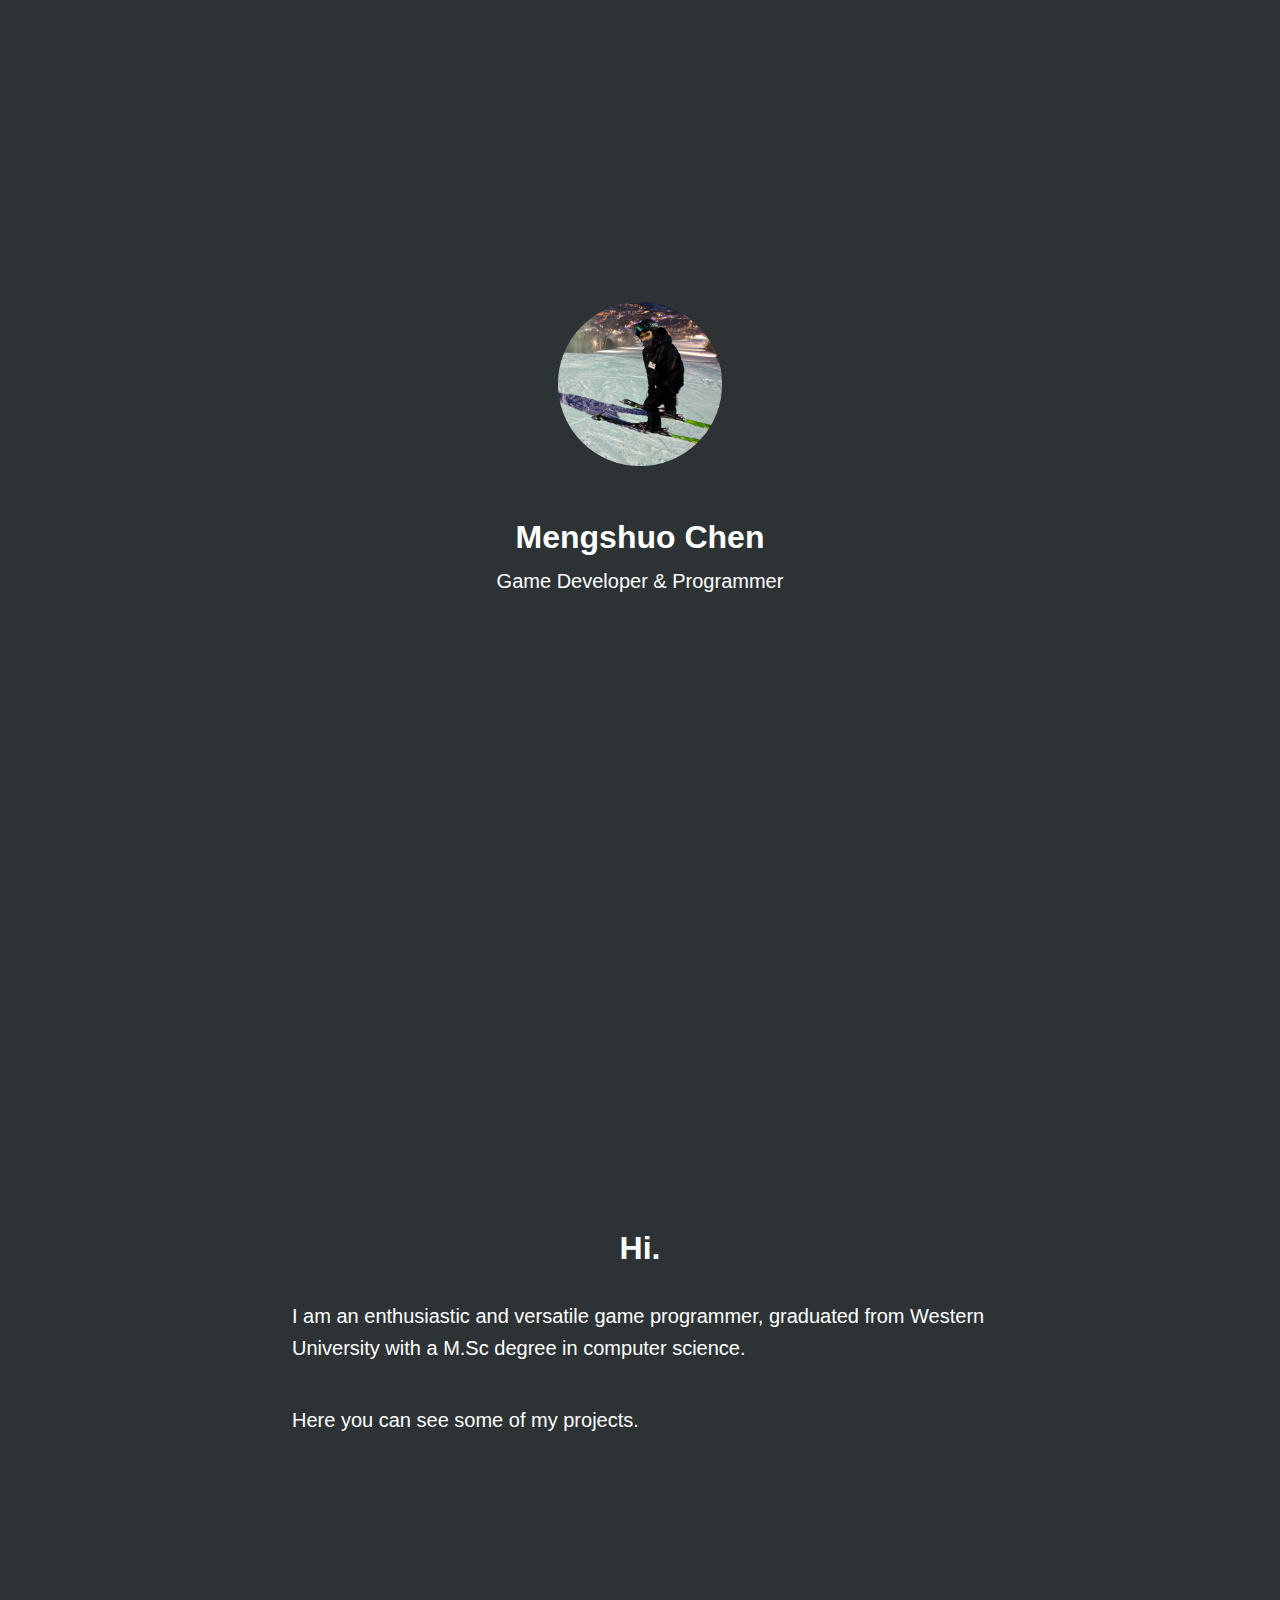
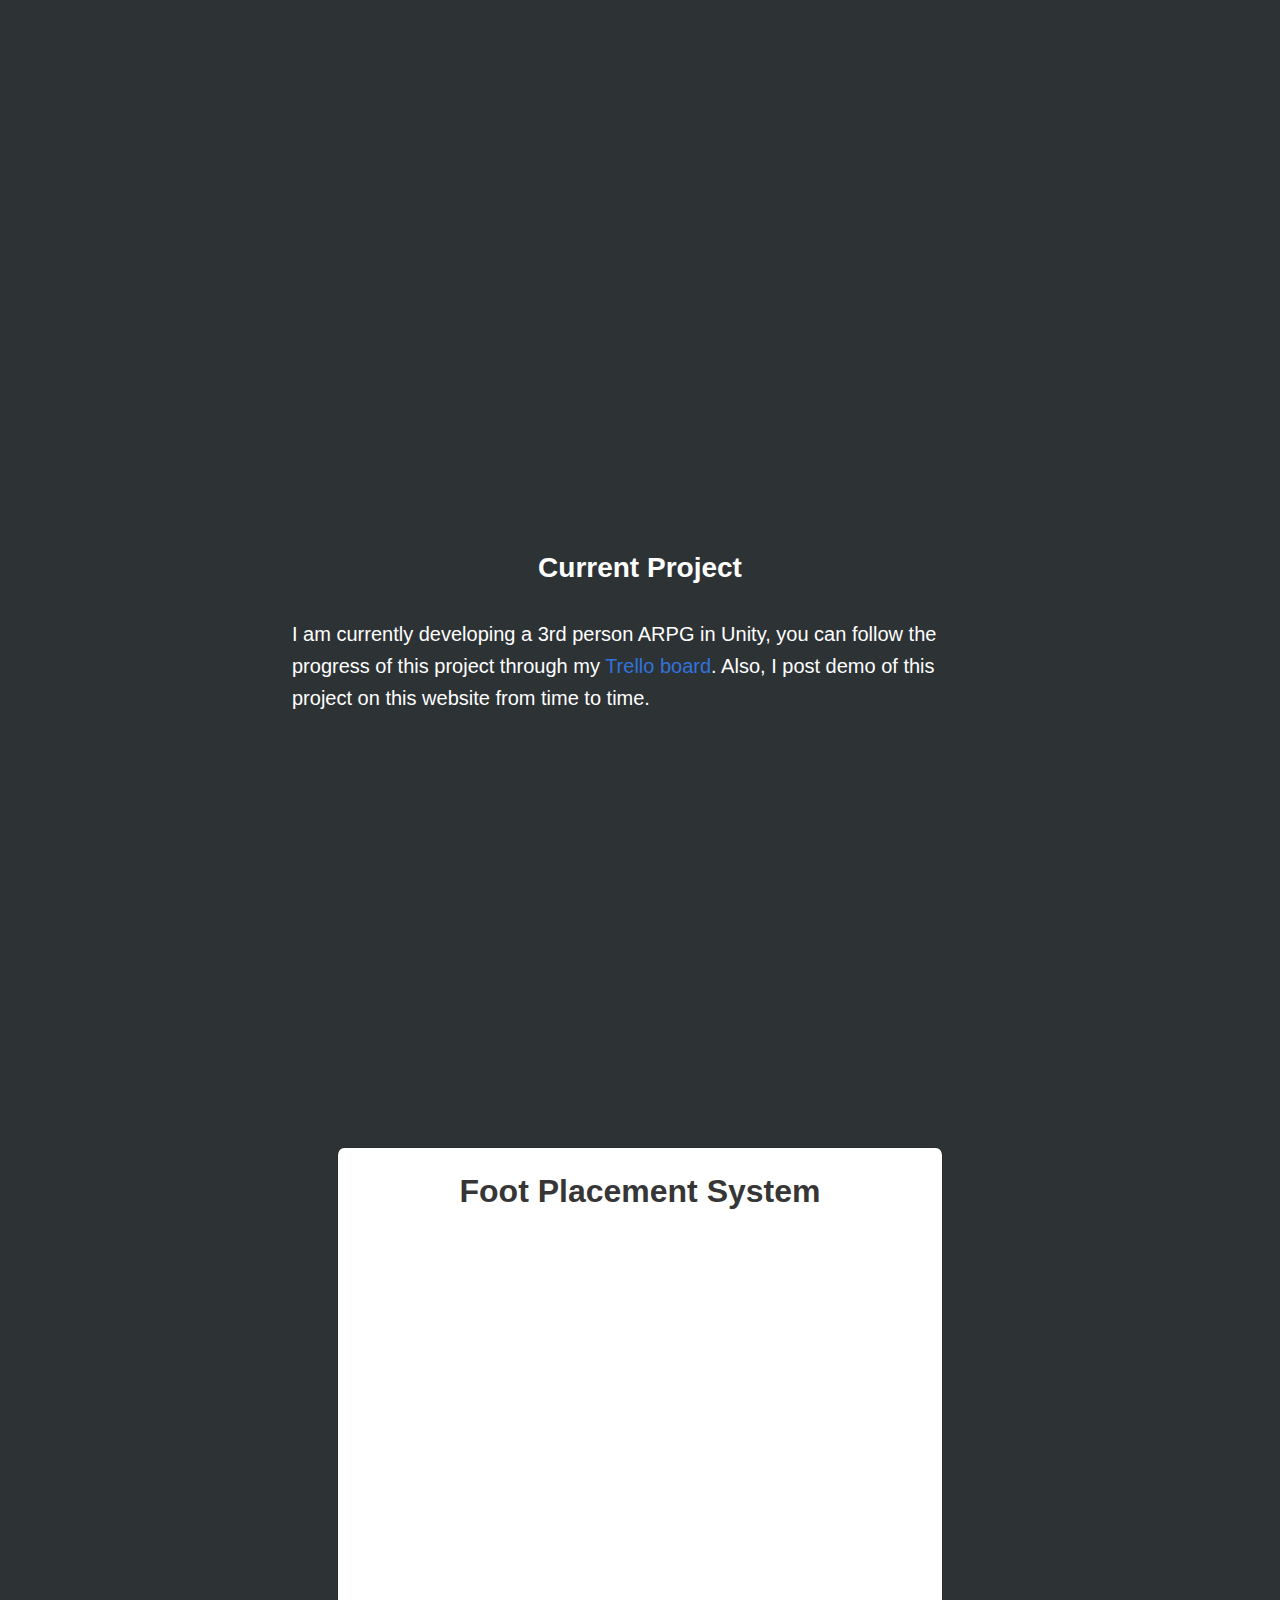
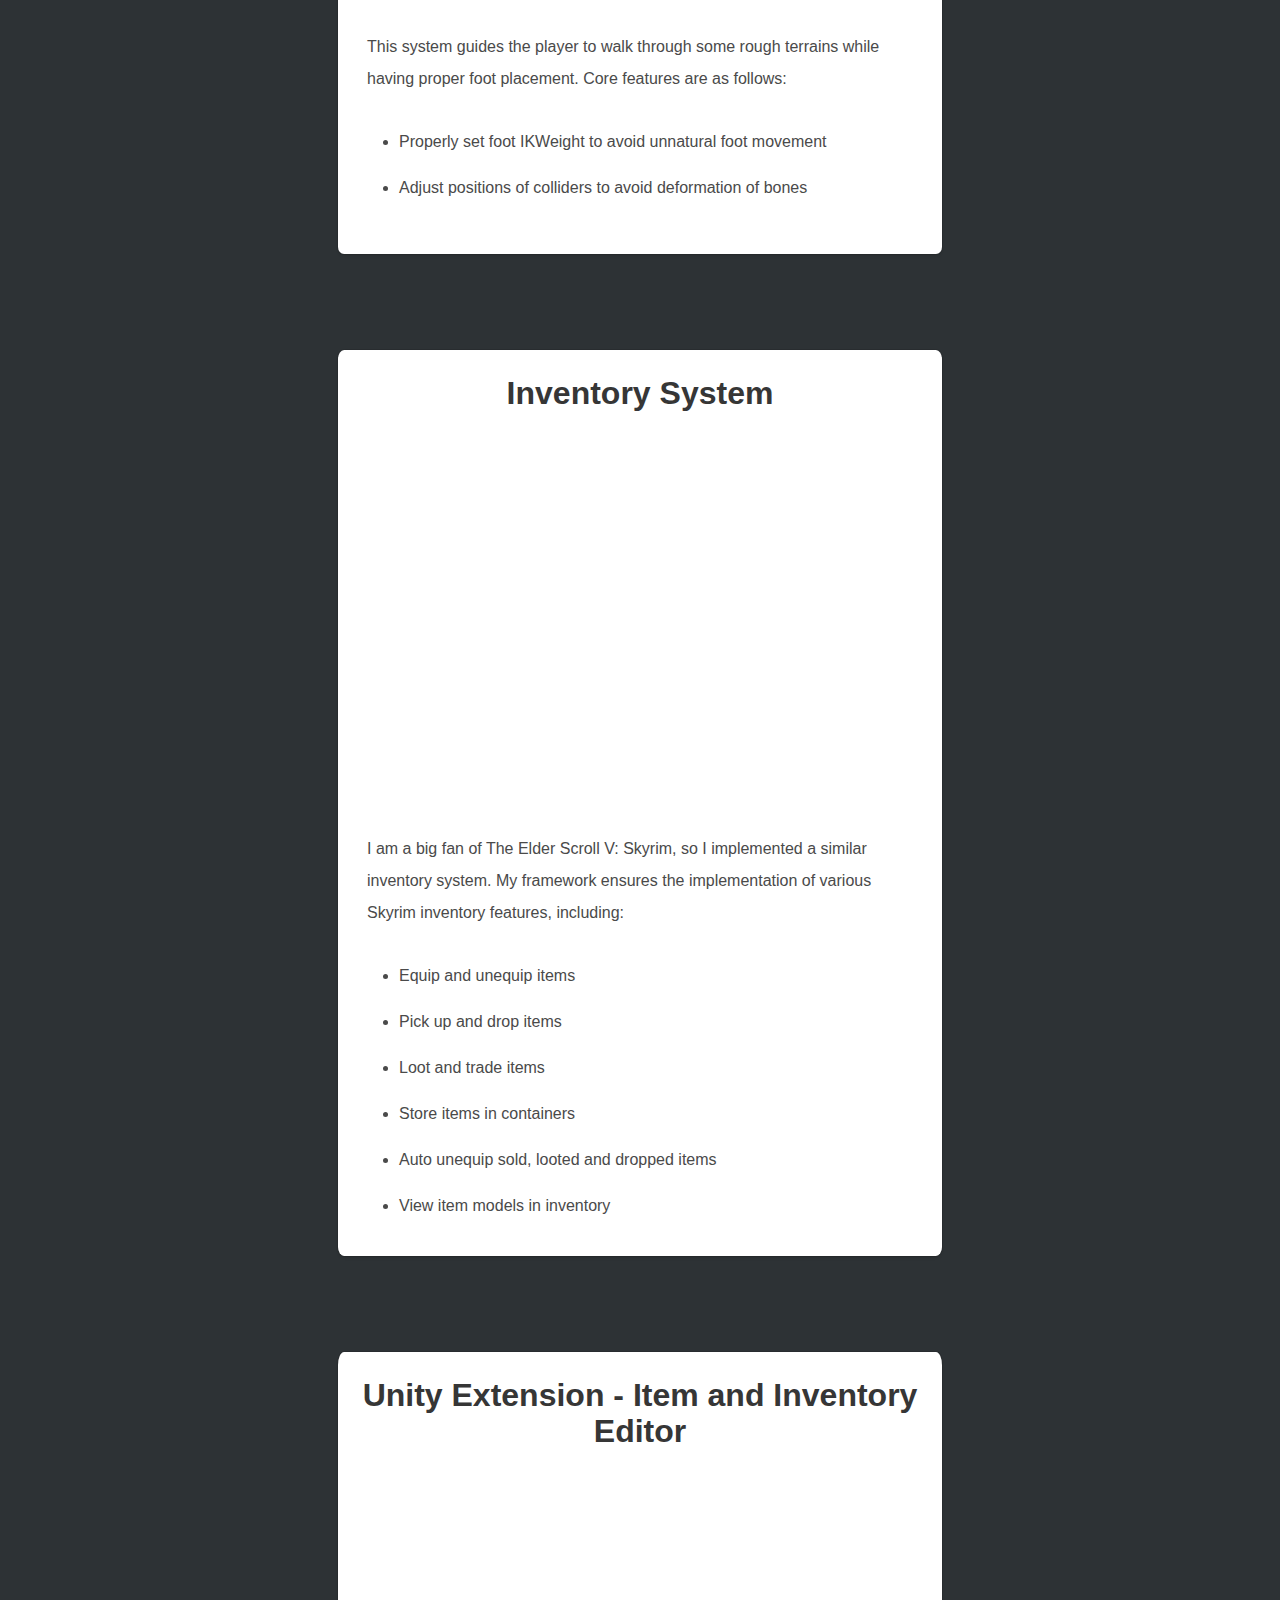
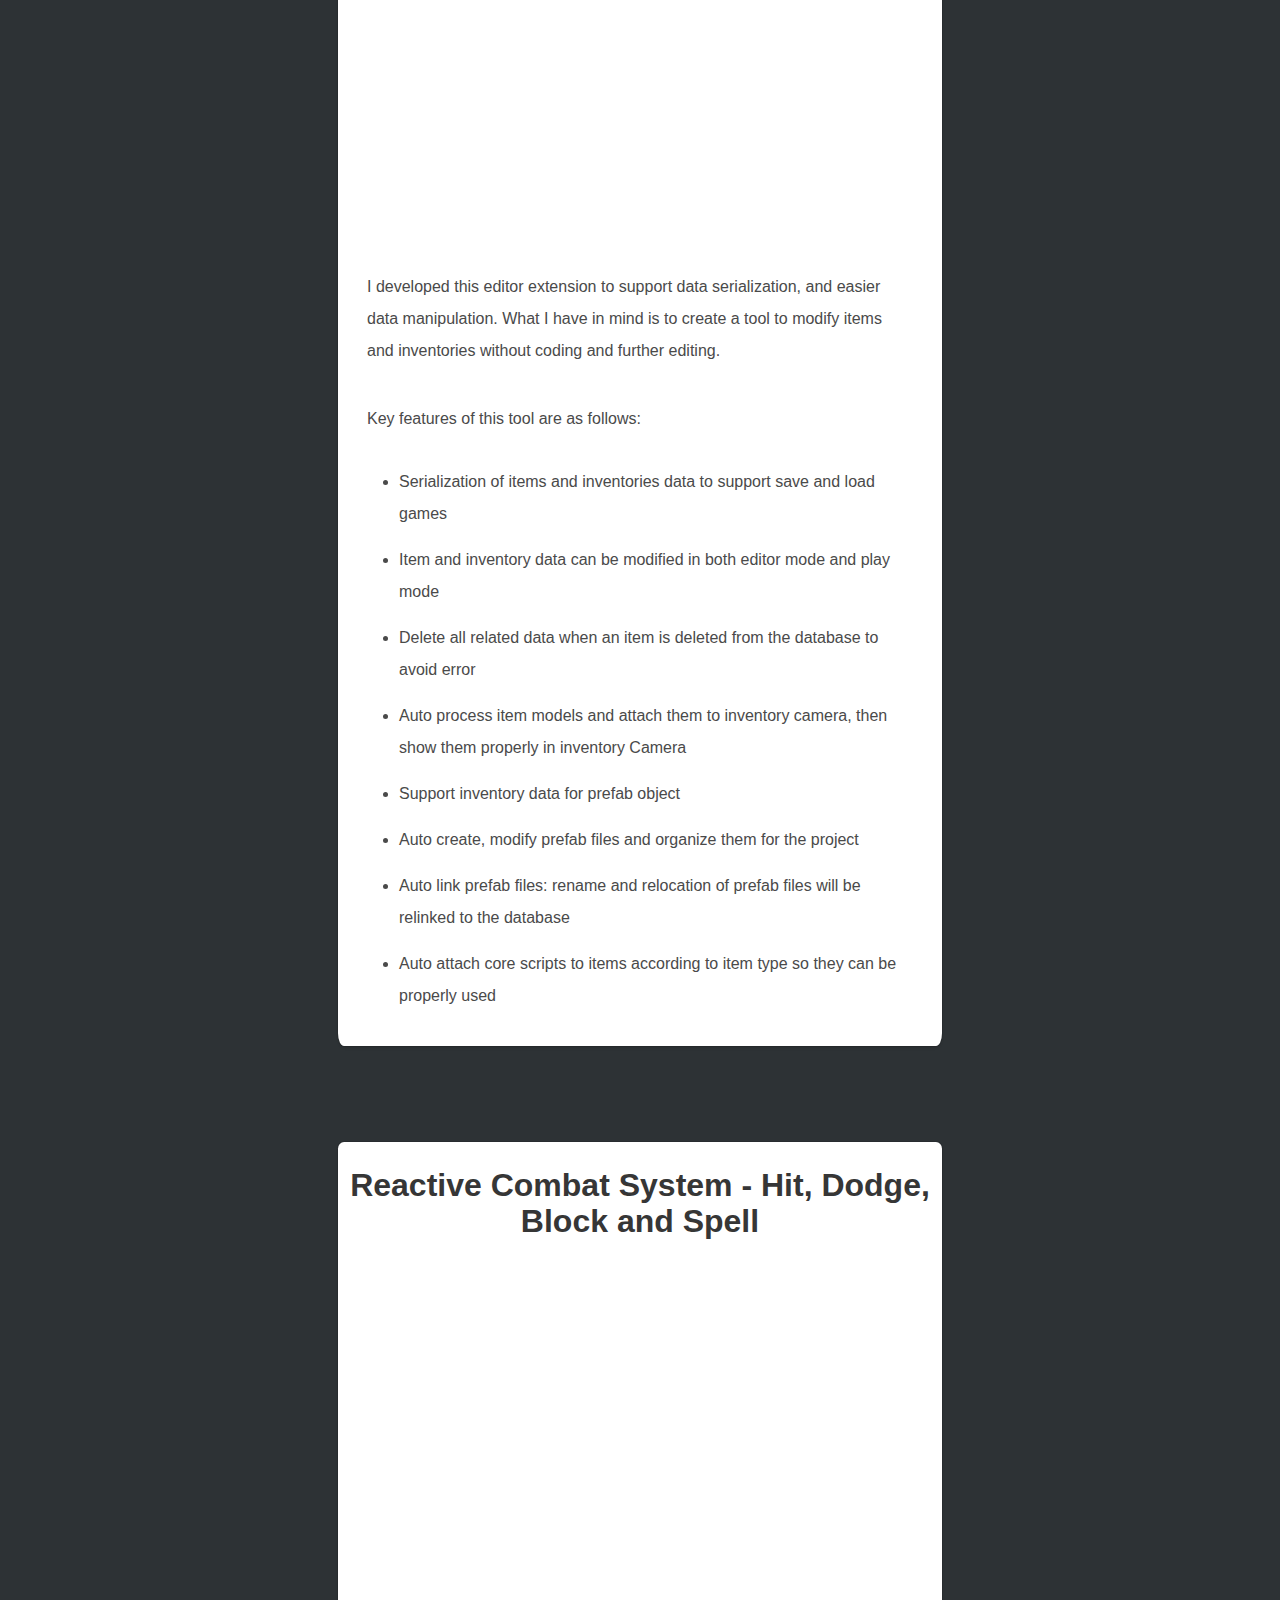
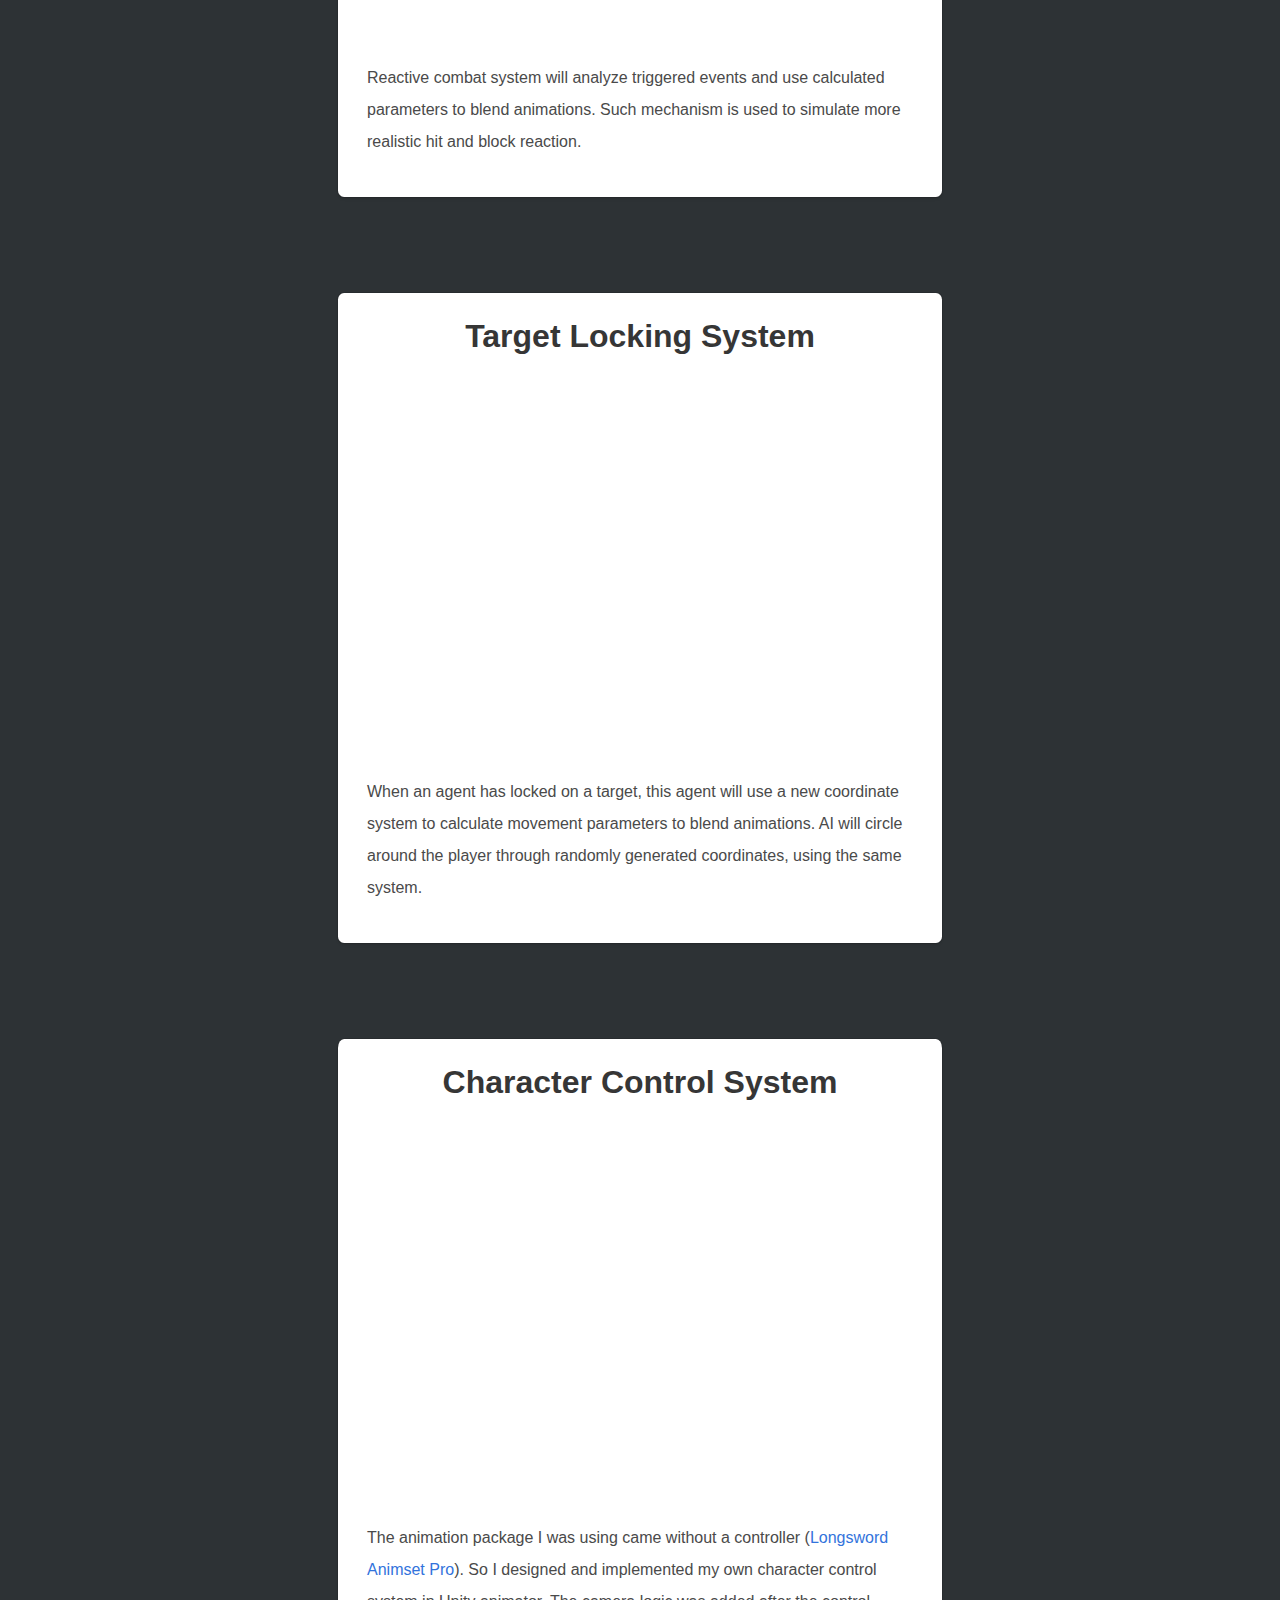
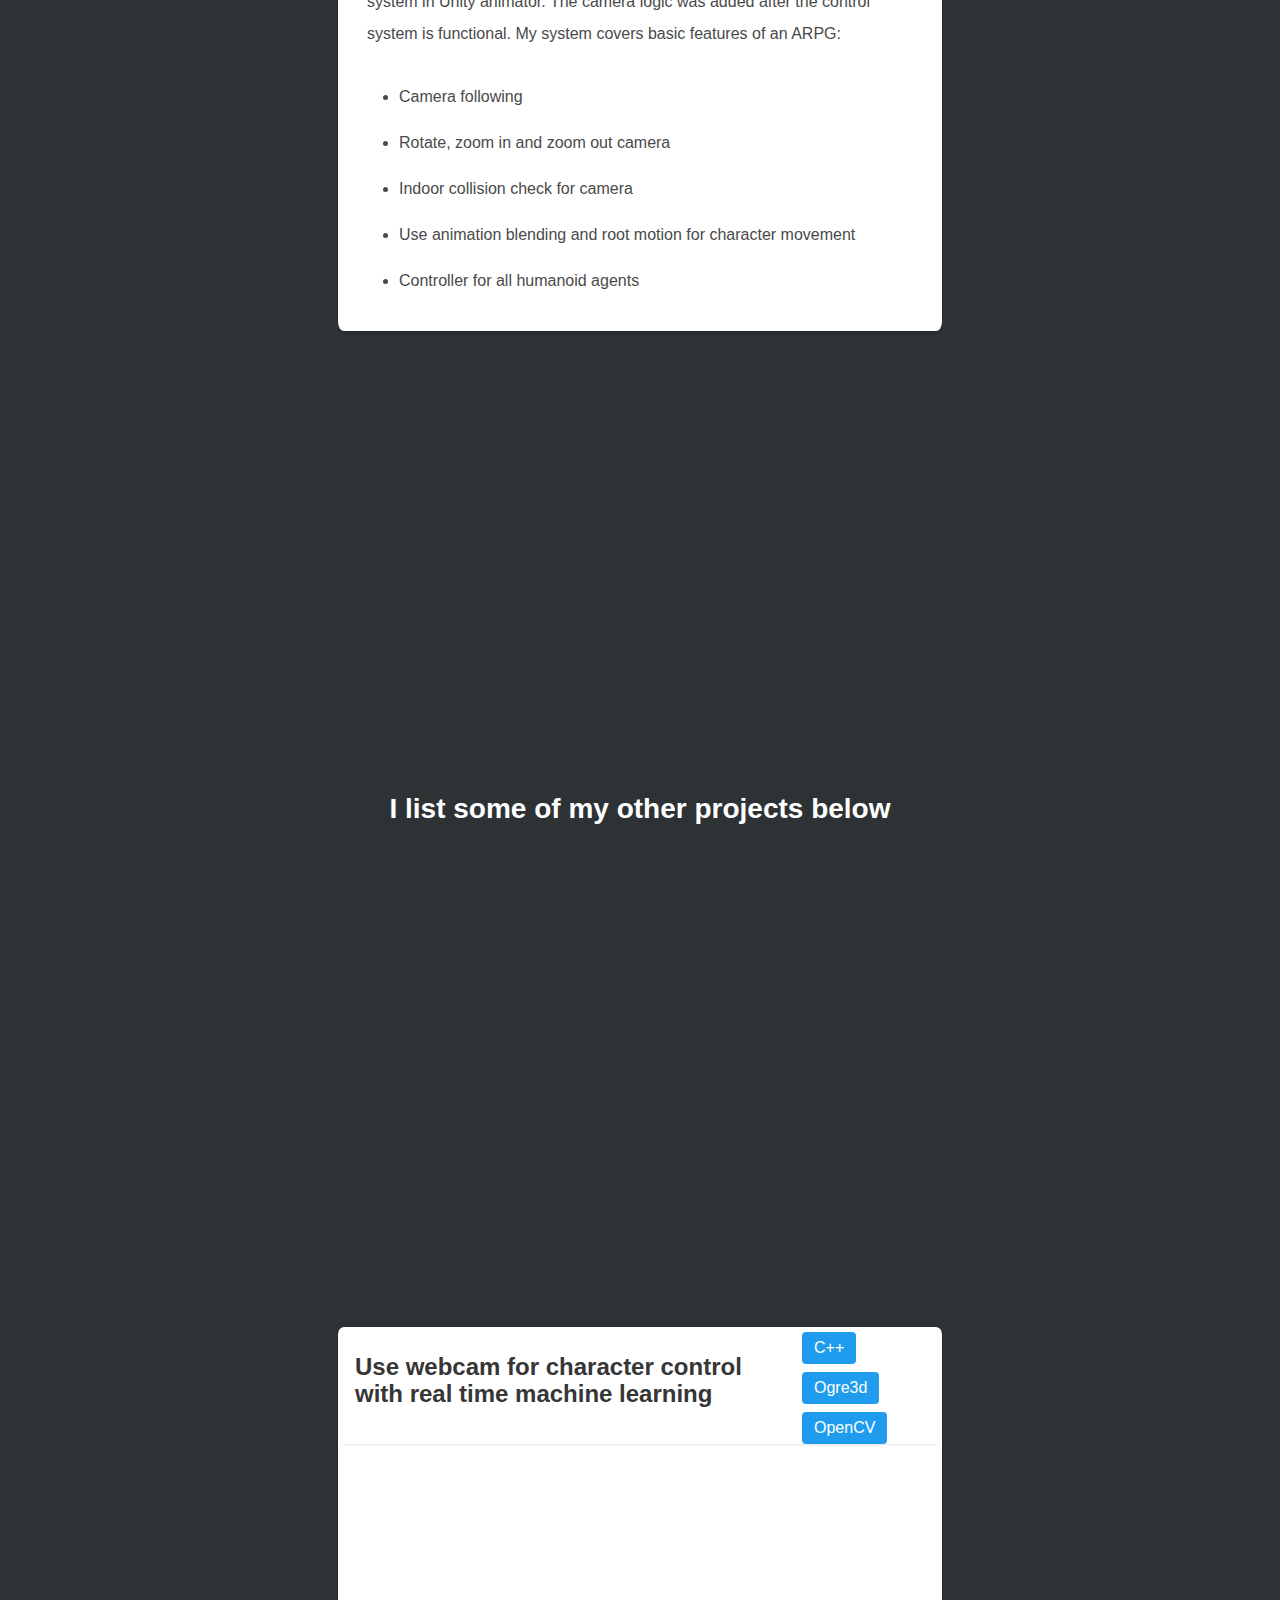
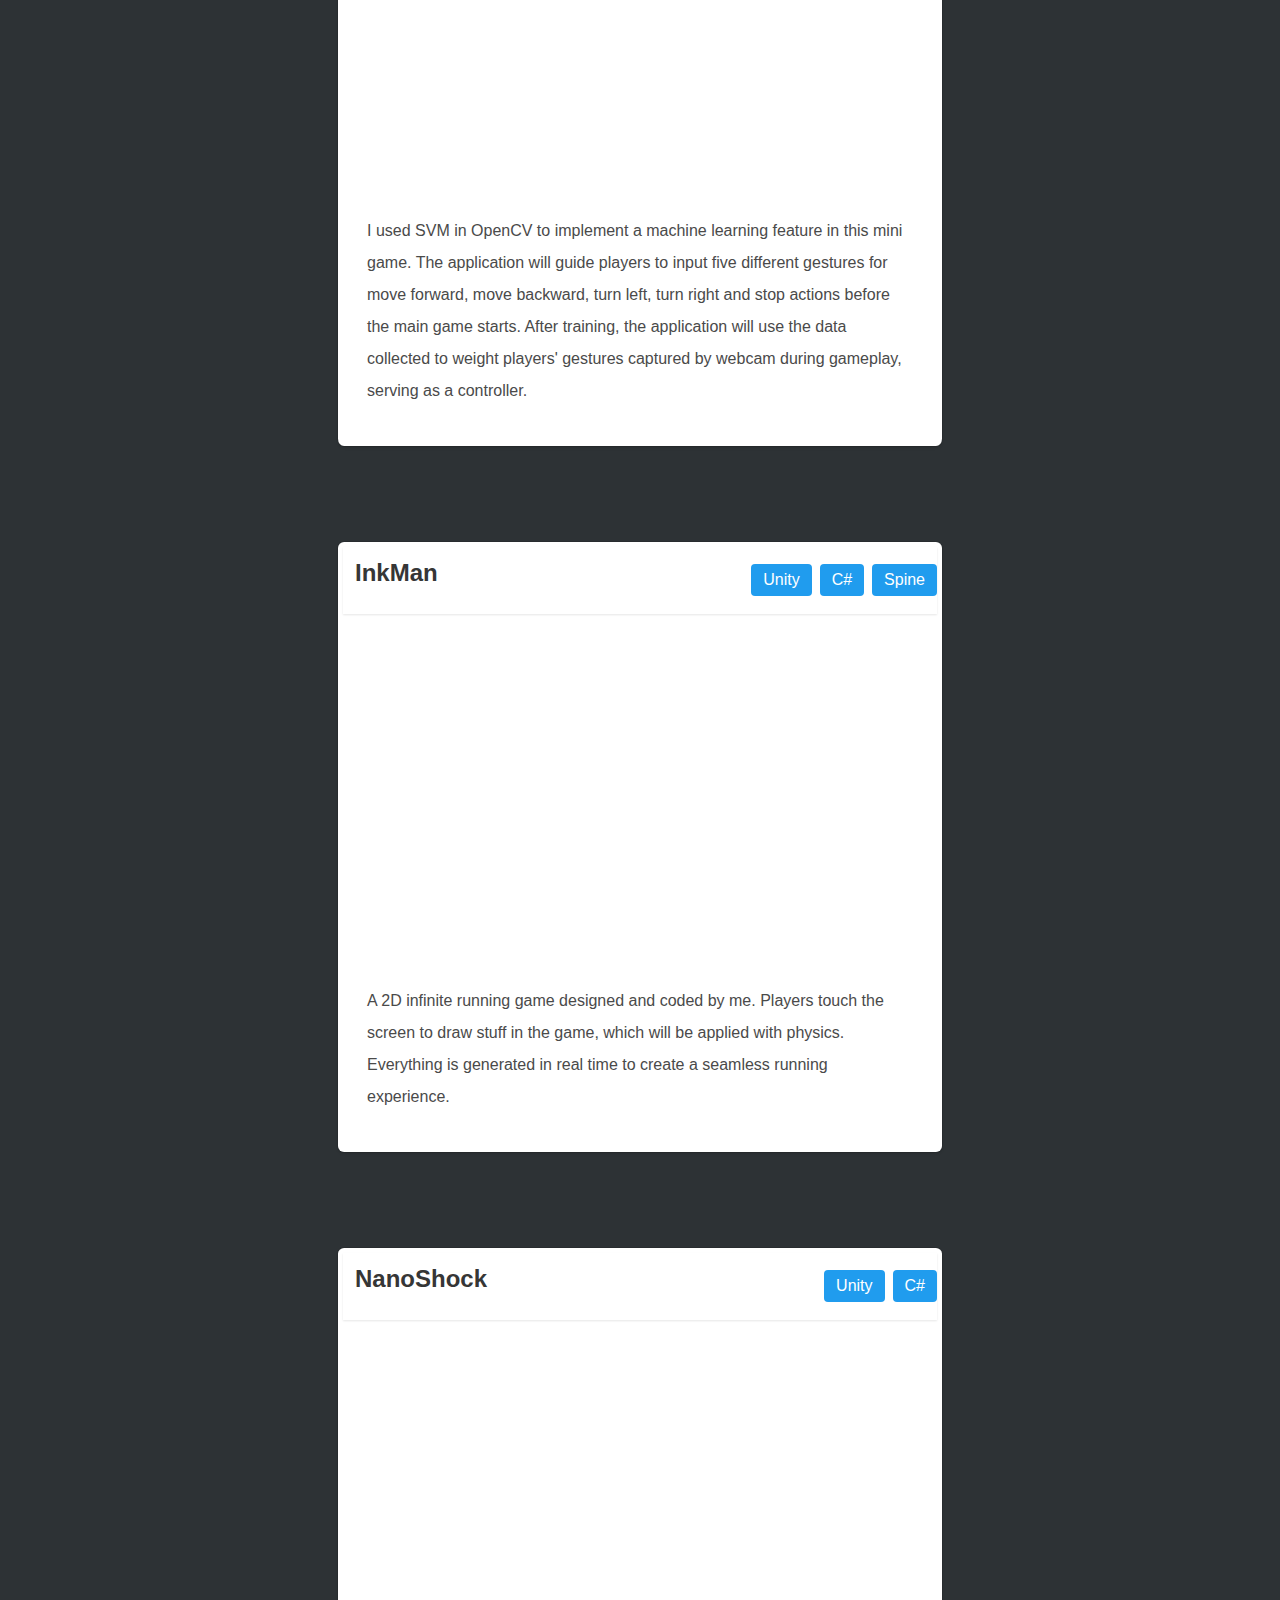
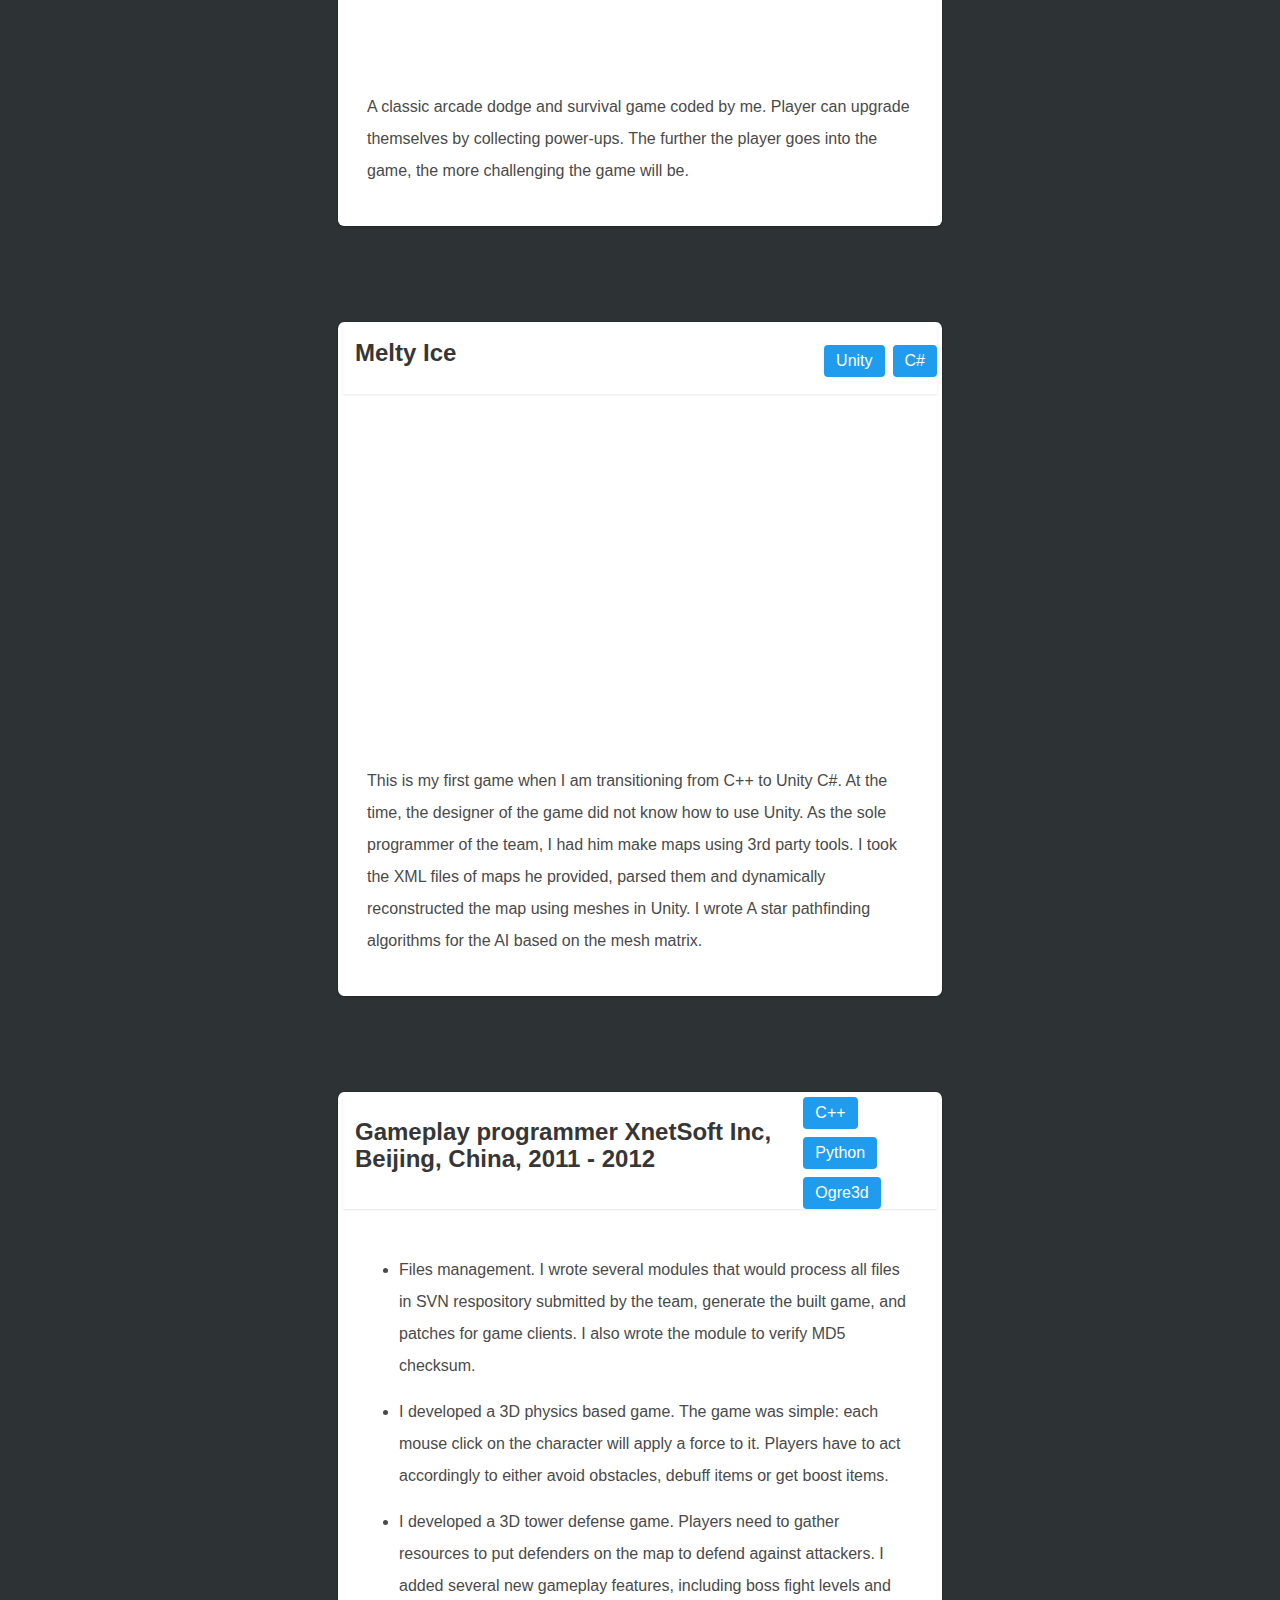
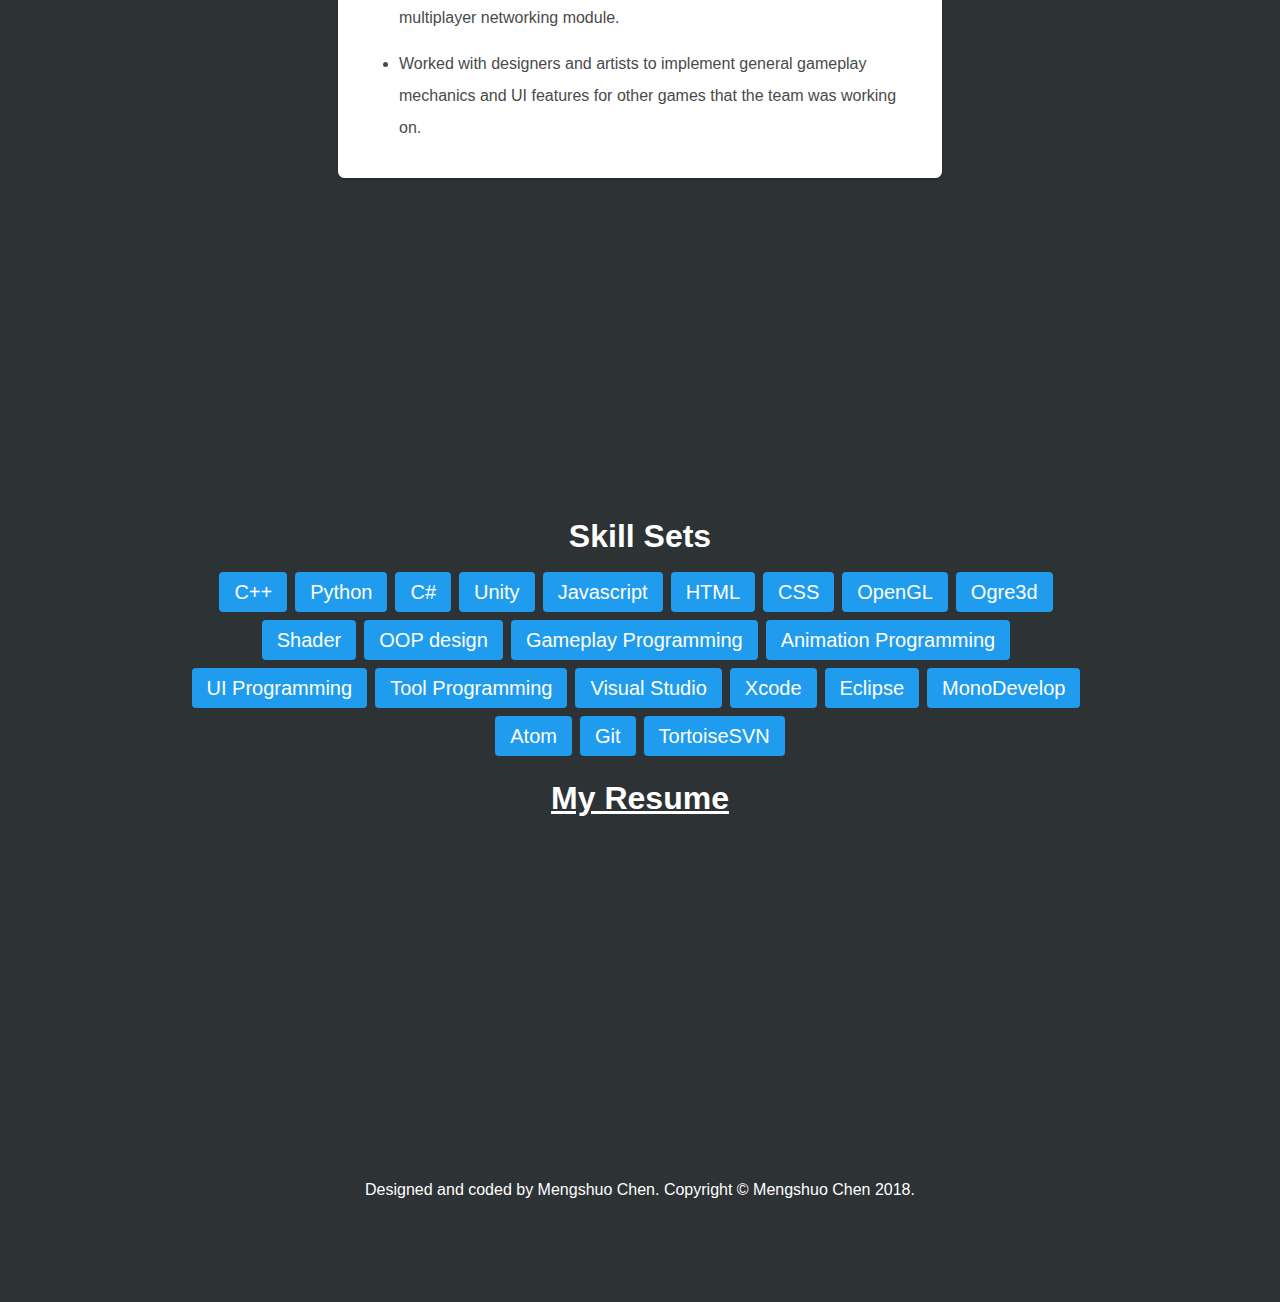
==== index.html @ b312a8cf "Initial commit" ====
<!DOCTYPE html>
<html lang="en">

	<head>

	<meta charset="utf-8">
    <meta http-equiv="X-UA-Compatible" content="IE=edge">
    <meta name="viewport" content="width=device-width, initial-scale=1, maximum-scale=1, user-scalable=no">

    <link href="css/bulma.css" rel="stylesheet">
    <link href="css/myCSS.css" rel="stylesheet">
    <link href="https://fonts.googleapis.com/css?family=Open+Sans" rel="stylesheet">
    <link rel="stylesheet" href="https://use.fontawesome.com/releases/v5.0.13/css/all.css"
		integrity="sha384-DNOHZ68U8hZfKXOrtjWvjxusGo9WQnrNx2sqG0tfsghAvtVlRW3tvkXWZh58N9jp"
		crossorigin="anonymous">

    <title>Mengshuo's Portfolio</title>
          <!-- Global site tag (gtag.js) - Google Analytics -->
          <script async src="https://www.googletagmanager.com/gtag/js?id=UA-118783871-1"></script>
          <script>
            window.dataLayer = window.dataLayer || [];
            function gtag(){dataLayer.push(arguments);}
            gtag('js', new Date());
            gtag('config', 'UA-118783871-1');
          </script>
    </head>

<script src="https://ajax.googleapis.com/ajax/libs/jquery/2.1.4/jquery.min.js"></script>
<script src="js/main.js"></script>
<script src="js/modernizr.js"></script>
<script src="js/pixi.min.js"></script>
<script src="js/pixi-spine.min.js"></script>

    <body>

    <header>
        <section id="home" class="hero main-block is-fullheight">
            <div id="home-div" class="hero-body">
                <div class="container is-fluid">
									<div class="columns">
										<div class="column is-5"></div>
											<div class="column is-2">
												<div class="image is-1by1">
														<figure>
															<img src="data/me.png">
														</figure>
												</div>
												<div class="column is-5"></div>
											</div>
										</div>
										<h1 class="title has-text-white is-size-3">Mengshuo Chen</h1>
										<h1 class="subtitle has-text-white is-size-5">Game Developer & Programmer</h1></div>
                </div>
                <a href="#introduction" class="smooth-goto"><i class="fa fa-angle-double-down fa-lg icon-down"></i></a>
            </div>
        </section>
    </header>

    <section id="introduction" class="hero main-block is-fullheight section">
        <div class="hero-body">
            <div class="container content is-fluid">
                <div class="columns">
	                <div class="column is-2"></div>

	                <div class="column is-8">
	                    <h2 class="title has-text-white is-size-3">Hi.</h2>

	                    <p class="paragraph is-size-5">
	                    I am an enthusiastic and versatile game programmer, graduated from Western University with a M.Sc degree in computer science.
	                    </p>

	                    <p class="paragraph is-size-5">
											Here you can see some of my projects.
	                    </p>
	                </div>

	                <div class="column is-2"></div>
                </div>
            </div>
            <a href="#project_management" class="smooth-goto"><i class="fa fa-angle-double-down fa-lg icon-down"></i></a>
        </div>
    </section>

		<section id="project_management" class="hero main-block is-fullheight section">
				<div class="hero-body">
						<div class="container content is-fluid">
								<div class="columns">
									<div class="column is-2"></div>

									<div class="column is-8">
											<h2 class="title has-text-white">Current Project</h2>
											<p class="paragraph is-size-5">
											I am currently developing a 3rd person ARPG in Unity, you can follow the progress of this project through my <a href="https://trello.com/b/00Vo4kbg/skytcher" target = "_blank">Trello board</a>.
											Also, I post demo of this project on this website from time to time.
											</p>
									</div>
									<div class="column is-2"></div>
								</div>
						</div>
						<a href="#foot_placement" class="smooth-goto"><i class="fa fa-angle-double-down fa-lg icon-down"></i></a>
				</div>
		</section>

		<section id="foot_placement" class="section main-block is-fullheight">
			<div class="columns">
				<div class="column is-3"></div>
				<div class="column is-6">
					<div class="card my-card-style">
						<h2 class="title my-card-title">
							Foot Placement System
						</h2>
						<div class="card-image">
							<div class="video-container">
									<iframe width="100%" height="auto" src="https://www.youtube.com/embed/FvXG02T0Zk8?VQ=HD720" allowfullscreen></iframe>
							</div>
						</div>
						<div class="card-content">
							<div class="content">
								<p class="paragraph">
								This system guides the player to walk through some rough terrains while having proper foot placement. Core features are as follows:
								<ul>
										<li>
										Properly set foot IKWeight to avoid unnatural foot movement
										</li>

										<li>
										Adjust positions of colliders to avoid deformation of bones
										</li>
								</ul>
								</p>
							</div>
						</div>
					</div>
				</div>
				<div class="column is-3"></div>
			</div>
		</section>

		<section id="inventory_system" class="section main-block is-fullheight">
			<div class="columns">
				<div class="column is-3"></div>
				<div class="column is-6">
					<div class="card my-card-style">
						<h2 class="title my-card-title">
						Inventory System
						</h2>
						<div class="card-image">
							<div class="video-container">
									<iframe width="100%" height="auto" src="https://www.youtube.com/embed/fRnfSTjf6jw?VQ=HD720" allowfullscreen></iframe>
							</div>
						</div>
						<div class="card-content">
							<div class="content">
								<p class="paragraph">
								I am a big fan of The Elder Scroll V: Skyrim, so I implemented a similar inventory system.
								My framework ensures the implementation of various Skyrim inventory features, including:
								</p>

								<ul>
										<li>
											Equip and unequip items
										</li>

										<li>
											Pick up and drop items
										</li>

										<li>
											Loot and trade items
										</li>

										<li>
											Store items in containers
										</li>

										<li>
											Auto unequip sold, looted and dropped items
										</li>

										<li>
											View item models in inventory
										</li>
								</ul>
							</div>
						</div>
					</div>
				</div>
				<div class="column is-3"></div>
			</div>
		</section>

		<section id="inventory_extension" class="section main-block is-fullheight">
			<div class="columns">
				<div class="column is-3"></div>
				<div class="column is-6">
					<div class="card my-card-style">
						<h2 class="title my-card-title">
						Unity Extension - Item and Inventory Editor
						</h2>
						<div class="card-image">
							<div class="video-container">
									<iframe width="100%" height="auto" src="https://www.youtube.com/embed/5a3v43T3-2U?VQ=HD720" allowfullscreen></iframe>
							</div>
						</div>
						<div class="card-content">
							<div class="content">
								<p class="paragraph">
								I developed this editor extension to support data serialization, and easier data manipulation.
								What I have in mind is to create a tool to modify items and inventories without coding and further editing.
								</p>

								<p class="paragraph">
								Key features of this tool are as follows:
								</p>

								<ul>
										<li>
										Serialization of items and inventories data to support save and load games
										</li>

										<li>
										Item and inventory data can be modified in both editor mode and play mode
										</li>

										<li>
										Delete all related data when an item is deleted from the database to avoid error
										</li>

										<li>
										Auto process item models and attach them to inventory camera, then show them properly in inventory Camera
										</li>

										<li>
										Support inventory data for prefab object
										</li>

										<li>
										Auto create, modify prefab files and organize them for the project
										</li>

										<li>
										Auto link prefab files: rename and relocation of prefab files will be relinked to the database
										</li>

										<li>
										Auto attach core scripts to items according to item type so they can be properly used
										</li>
								</ul>
							</div>
						</div>
					</div>
				</div>
				<div class="column is-3"></div>
			</div>
		</section>

		<section id="combat_system" class="section main-block is-fullheight">
			<div class="columns">
				<div class="column is-3"></div>
				<div class="column is-6">
					<div class="card my-card-style">
						<h2 class="title my-card-title">
						Reactive Combat System - Hit, Dodge, Block and Spell
						</h2>
						<div class="card-image">
							<div class="video-container">
									<iframe width="100%" height="auto" src="https://www.youtube.com/embed/WE4npTFeSvc?VQ=HD720" allowfullscreen></iframe>
							</div>
						</div>
						<div class="card-content">
							<div class="content">
								<p class="paragraph">
								Reactive combat system will analyze triggered events and use calculated parameters to blend animations.
								Such mechanism is used to simulate more realistic hit and block reaction.
								</p>
							</div>
						</div>
					</div>
				</div>
				<div class="column is-3"></div>
			</div>
		</section>

		<section id="combat_system_lock" class="section main-block is-fullheight">
			<div class="columns">
				<div class="column is-3"></div>
				<div class="column is-6">
					<div class="card my-card-style">
						<h2 class="title my-card-title">
						Target Locking System
						</h2>
						<div class="card-image">
							<div class="video-container">
									<iframe width="100%" height="auto" src="https://www.youtube.com/embed/glUzl72t-6w?VQ=HD720" allowfullscreen></iframe>
							</div>
						</div>
						<div class="card-content">
							<div class="content">
								<p class="paragraph">
								When an agent has locked on a target, this agent will use a new coordinate system to calculate movement parameters to blend animations.
								AI will circle around the player through randomly generated coordinates, using the same system.
								</p>
							</div>
						</div>
					</div>
				</div>
				<div class="column is-3"></div>
			</div>
		</section>

		<section id="character_control" class="section main-block is-fullheight">
			<div class="columns">
				<div class="column is-3"></div>
				<div class="column is-6">
					<div class="card my-card-style">
						<h2 class="title my-card-title">
						Character Control System
						</h2>
						<div class="card-image">
							<div class="video-container">
									<iframe width="100%" height="auto" src="https://www.youtube.com/embed/IJFzz2QgDyM?VQ=HD720" allowfullscreen></iframe>
							</div>
						</div>
						<div class="card-content">
							<div class="content">
								<p class="paragraph">
								The animation package I was using came without a controller (<a href="https://assetstore.unity.com/packages/3d/animations/longsword-animset-pro-92239" target="_blank">Longsword Animset Pro</a>).
								So I designed and implemented my own character control system in Unity animator.
								The camera logic was added after the control system is functional. My system covers basic features of an ARPG:
								</p>

								<ul>
										<li>
										Camera following
										</li>

										<li>
										Rotate, zoom in and zoom out camera
										</li>

										<li>
										Indoor collision check for camera
										</li>

										<li>
										Use animation blending and root motion for character movement
										</li>

										<li>
										Controller for all humanoid agents
										</li>
								</ul>
							</div>
						</div>
					</div>
				</div>
				<div class="column is-3"></div>
			</div>
		</section>

		<section id="introduction_other_projects" class="hero main-block is-fullheight section">
        <div class="hero-body">
            <div class="container content is-fluid">
                <div class="columns">
	                <div class="column is-3"></div>

	                <div class="column is-6">
	                    <h2 class="subtitle has-text-white">
	                    I list some of my other projects below
	                    </h2>
	                </div>

	                <div class="column is-3"></div>
                </div>
            </div>
            <a href="#ogre_opencv" class="smooth-goto"><i class="fa fa-angle-double-down fa-lg icon-down"></i></a>
        </div>
    </section>

		<section id="ogre_opencv" class="section main-block is-fullheight">
			<div class="columns">
				<div class="column is-3"></div>
				<div class="column is-6">
					<div class="card my-card-style">
						<header class="card-header">
							<div class="card-header-title">
								<div class="content">
									<h3>
									Use webcam for character control with real time machine learning
									</h3>
								</div>
								</div>
								<div class="tags">
									<span class="tag is-info is-medium">C++</span>
									<span class="tag is-info is-medium">Ogre3d</span>
									<span class="tag is-info is-medium">OpenCV</span>
								</div>
						</header>
						<div class="card-content">
							<div class="video-container">
									<iframe width="100%" height="auto" src="https://www.youtube.com/embed/yrmir29codM?VQ=HD720" allowfullscreen></iframe>
							</div>
							<div class="content">
								<p class="paragraph">
									I used SVM in OpenCV to implement a machine learning feature in this mini game.
									The application will guide players to input five different gestures for move forward, move backward, turn left, turn right and stop actions before the main game starts.
									After training, the application will use the data collected to weight players' gestures captured by webcam during gameplay, serving as a controller.
								</p>
							</div>
						</div>
					</div>
				</div>
				<div class="column is-3"></div>
			</div>
		</section>

		<section id="ink_man" class="section main-block is-fullheight">
			<div class="columns">
				<div class="column is-3"></div>
				<div class="column is-6">
					<div class="card my-card-style">
						<header class="card-header">
							<div class="card-header-title">
								<div class="content">
									<h3>
									InkMan
									</h3>
								</div>
							</div>
							<div class="tags">
								<span class="tag is-info is-medium">Unity</span>
								<span class="tag is-info is-medium">C#</span>
								<span class="tag is-info is-medium">Spine</span>
							</div>
						</header>
						<div class="card-content">
							<div class="video-container">
									<iframe width="100%" height="auto" src="https://www.youtube.com/embed/t5gxPE9I9QU?VQ=HD720" allowfullscreen></iframe>
							</div>
							<div class="content">
								<p class="paragraph">
									A 2D infinite running game designed and coded by me.
									Players touch the screen to draw stuff in the game, which will be applied with physics.
									Everything is generated in real time to create a seamless running experience.
								</p>
							</div>
						</div>
					</div>
				</div>
				<div class="column is-3"></div>
			</div>
		</section>

		<section id="nano_shock" class="section main-block is-fullheight">
			<div class="columns">
				<div class="column is-3"></div>
				<div class="column is-6">
					<div class="card my-card-style">
						<header class="card-header">
							<div class="card-header-title">
								<div class="content">
									<h3>
									NanoShock
									</h3>
								</div>
							</div>
							<div class="tags">
								<span class="tag is-info is-medium">Unity</span>
								<span class="tag is-info is-medium">C#</span>
							</div>
						</header>
						<div class="card-content">
							<div class="video-container">
									<iframe width="100%" height="auto" src="https://www.youtube.com/embed/4dKhRL5Fr7M?VQ=HD720" allowfullscreen></iframe>
							</div>
							<div class="content">
								<p class="paragraph">
									A classic arcade dodge and survival game coded by me. Player can upgrade themselves by collecting power-ups.
									The further the player goes into the game, the more challenging the game will be.
								</p>
							</div>
						</div>
					</div>
				</div>
				<div class="column is-3"></div>
			</div>
		</section>

		<section id="melty_ice" class="section main-block is-fullheight">
			<div class="columns">
				<div class="column is-3"></div>
				<div class="column is-6">
					<div class="card my-card-style">
						<header class="card-header">
							<div class="card-header-title">
								<div class="content">
									<h3>
									Melty Ice
									</h3>
								</div>
							</div>
							<div class="tags">
								<span class="tag is-info is-medium">Unity</span>
								<span class="tag is-info is-medium">C#</span>
							</div>
						</header>
						<div class="card-content">
							<div class="video-container">
									<iframe width="100%" height="auto" src="https://www.youtube.com/embed/jImlhoeJ9RI?VQ=HD720" allowfullscreen></iframe>
							</div>
							<div class="content">
								<p class="paragraph">
								This is my first game when I am transitioning from C++ to Unity C#. At the time, the designer of the game did not know how to use Unity.
								As the sole programmer of the team, I had him make maps using 3rd party tools.
								I took the XML files of maps he provided, parsed them and dynamically reconstructed the map using meshes in Unity.
								I wrote A star pathfinding algorithms for the AI based on the mesh matrix.
								</p>
							</div>
						</div>
					</div>
				</div>
				<div class="column is-3"></div>
			</div>
		</section>

		<section id="beijing_job" class="section main-block is-fullheight">
			<div class="columns">
				<div class="column is-3"></div>
				<div class="column is-6">
					<div class="card my-card-style">
						<header class="card-header">
							<div class="card-header-title">
								<div class="content">
									<h3>
									Gameplay programmer XnetSoft Inc, Beijing, China, 2011 - 2012
									</h3>
								</div>
							</div>
							<div class="tags">
								<span class="tag is-info is-medium">C++</span>
								<span class="tag is-info is-medium">Python</span>
								<span class="tag is-info is-medium">Ogre3d</span>
							</div>
						</header>
						<div class="card-content">
							<div class="content">
								<ul>
										<li>
											Files management.
											I wrote several modules that would process all files in SVN respository submitted by the team,
											generate the built game, and patches for game clients.
											I also wrote the module to verify MD5 checksum.
										</li>

										<li>
											I developed a 3D physics based game.
											The game was simple: each mouse click on the character will apply a force to it.
											Players have to act accordingly to either avoid obstacles, debuff items or get boost items.
										</li>

										<li>
											I developed a 3D tower defense game.
											Players need to gather resources to put defenders on the map to defend against attackers.
											I added several new gameplay features, including boss fight levels and multiplayer networking module.
										</li>

										<li>
											Worked with designers and artists to implement general gameplay mechanics and UI features for other games that the team was working on.
										</li>
								</ul>
							</div>
						</div>
					</div>
				</div>
				<div class="column is-3"></div>
			</div>
		</section>

		<section id="skillsets" class="main-block hero is-fullheight">
				<div class="hero-body container">
						<div class="content">

								<div>
									<h2 class="title has-text-white is-3">Skill Sets</h2>
								</div>

								<div class="columns">
									<div class="column is-1"></div>
									<div class="column is-10">
											<div class="tags tag-center">
												<span class="tag is-info is-large">C++</span>
												<span class="tag is-info is-large">Python</span>
												<span class="tag is-info is-large">C#</span>
												<span class="tag is-info is-large">Unity</span>
												<span class="tag is-info is-large">Javascript</span>
												<span class="tag is-info is-large">HTML</span>
												<span class="tag is-info is-large">CSS</span>
												<span class="tag is-info is-large">OpenGL</span>
												<span class="tag is-info is-large">Ogre3d</span>
												<span class="tag is-info is-large">Shader</span>
												<span class="tag is-info is-large">OOP design</span>
												<span class="tag is-info is-large">Gameplay Programming</span>
												<span class="tag is-info is-large">Animation Programming</span>
												<span class="tag is-info is-large">UI Programming</span>
												<span class="tag is-info is-large">Tool Programming</span>
												<span class="tag is-info is-large">Visual Studio</span>
												<span class="tag is-info is-large">Xcode</span>
												<span class="tag is-info is-large">Eclipse</span>
												<span class="tag is-info is-large">MonoDevelop</span>
												<span class="tag is-info is-large">Atom</span>
												<span class="tag is-info is-large">Git</span>
												<span class="tag is-info is-large">TortoiseSVN</span>
											</div>
									</div>
									<div class="column is-1"></div>
								</div>

								<div>
									<h2 class="title has-text-white is-3" style="text-decoration: underline;"><a href="download/Resume.pdf" style="color: #ffffff;" target = "_blank">My Resume</a></h2>
								</div>
						</div>
				</div>
		</section>

    <section id="about" class="footer main-block footer-style">
        <div class="content">
        <p>
        Designed and coded by Mengshuo Chen. Copyright © Mengshuo Chen 2018.
        </p>
        </div>
    </section>

    </body>
</html>
---- css/myCSS.css ----
body{
	font-family: Tahoma, Helvetica, Arial, "Microsoft Yahei","微软雅黑", STXihei, "华文细黑", sans-serif;
	line-height: 200%;
	color: #ffffff;
	text-align: left;
	font-size: 1rem;
}

h1{
	font-family: Tahoma, Helvetica, Arial, "Microsoft Yahei","微软雅黑", STXihei, "华文细黑", sans-serif;
	text-align: center;
	padding: 5px;
}

h2{
	font-family: Tahoma, Helvetica, Arial, "Microsoft Yahei","微软雅黑", STXihei, "华文细黑", sans-serif;
	text-align: center;
	font-size: 4rem;
}

.content > h2{
	font-family: Tahoma, Helvetica, Arial, "Microsoft Yahei","微软雅黑", STXihei, "华文细黑", sans-serif;
	color: #ffffff;
	line-height: 150%;
}

h3{
	text-align: left;
	line-height: 150%;
	margin-bottom: 0;
}

section::before,
section::after {
	position: absolute;
	content: '';
	pointer-events: none;
}

.ss-style-halfcircle::after{
	left: 50%;
	z-index: 10;
	width: 16vmin;
	height: 16vmin;
	border-radius: 50%;
	background: inherit;
	-webkit-transform: translateX(-50%);
	-moz-transform: translateX(-50%);
	transform: translateX(-50%);
}

.ss-style-halfcircle::after {
	bottom: -8vmin;
}

section.main-block{
  	background: #2D3235;
  	position: relative;
}

section.odd-block{
  	background: #009cff;
  	position: relative;
}

.icon-down{
	position: absolute;
	color: white;
	left:50%;
	bottom: 5vh;
	transform: translate(-50%,0);
	font-size: 2vmax;
}

.icon-center{
	display: flex;
	display: -webkit-flex;
	display: -moz-flex;
	align-items: center;
	justify-content: center;
}

.video-container {
  position: relative;
  padding-bottom: 56.25%; /*16:9*/
  padding-top: 30px;
  height: 0;
  overflow: hidden;
}

.video-container iframe,
.video-container object,
.video-container embed {
  position: absolute;
  top: 0;
  left: 0;
  width: 100%;
  height: 100%;
}

.content > ul > li{
	padding: 5px 0;
}

.footer-style{
	 text-align: center;
}

.paragraph{
	padding-top:10px;
	padding-bottom:10px;
}

.tag-center{
	justify-content: center;
}

.my-card-style{
	border-radius: 1%;
	padding: 5px;
	margin: 0 0;
}

.icon-to-videos{
	color: #ffffff;
}

.video-center{
	display:block;
	margin: 0 auto;
}

.my-card-title{
	padding-top: 20px;
}
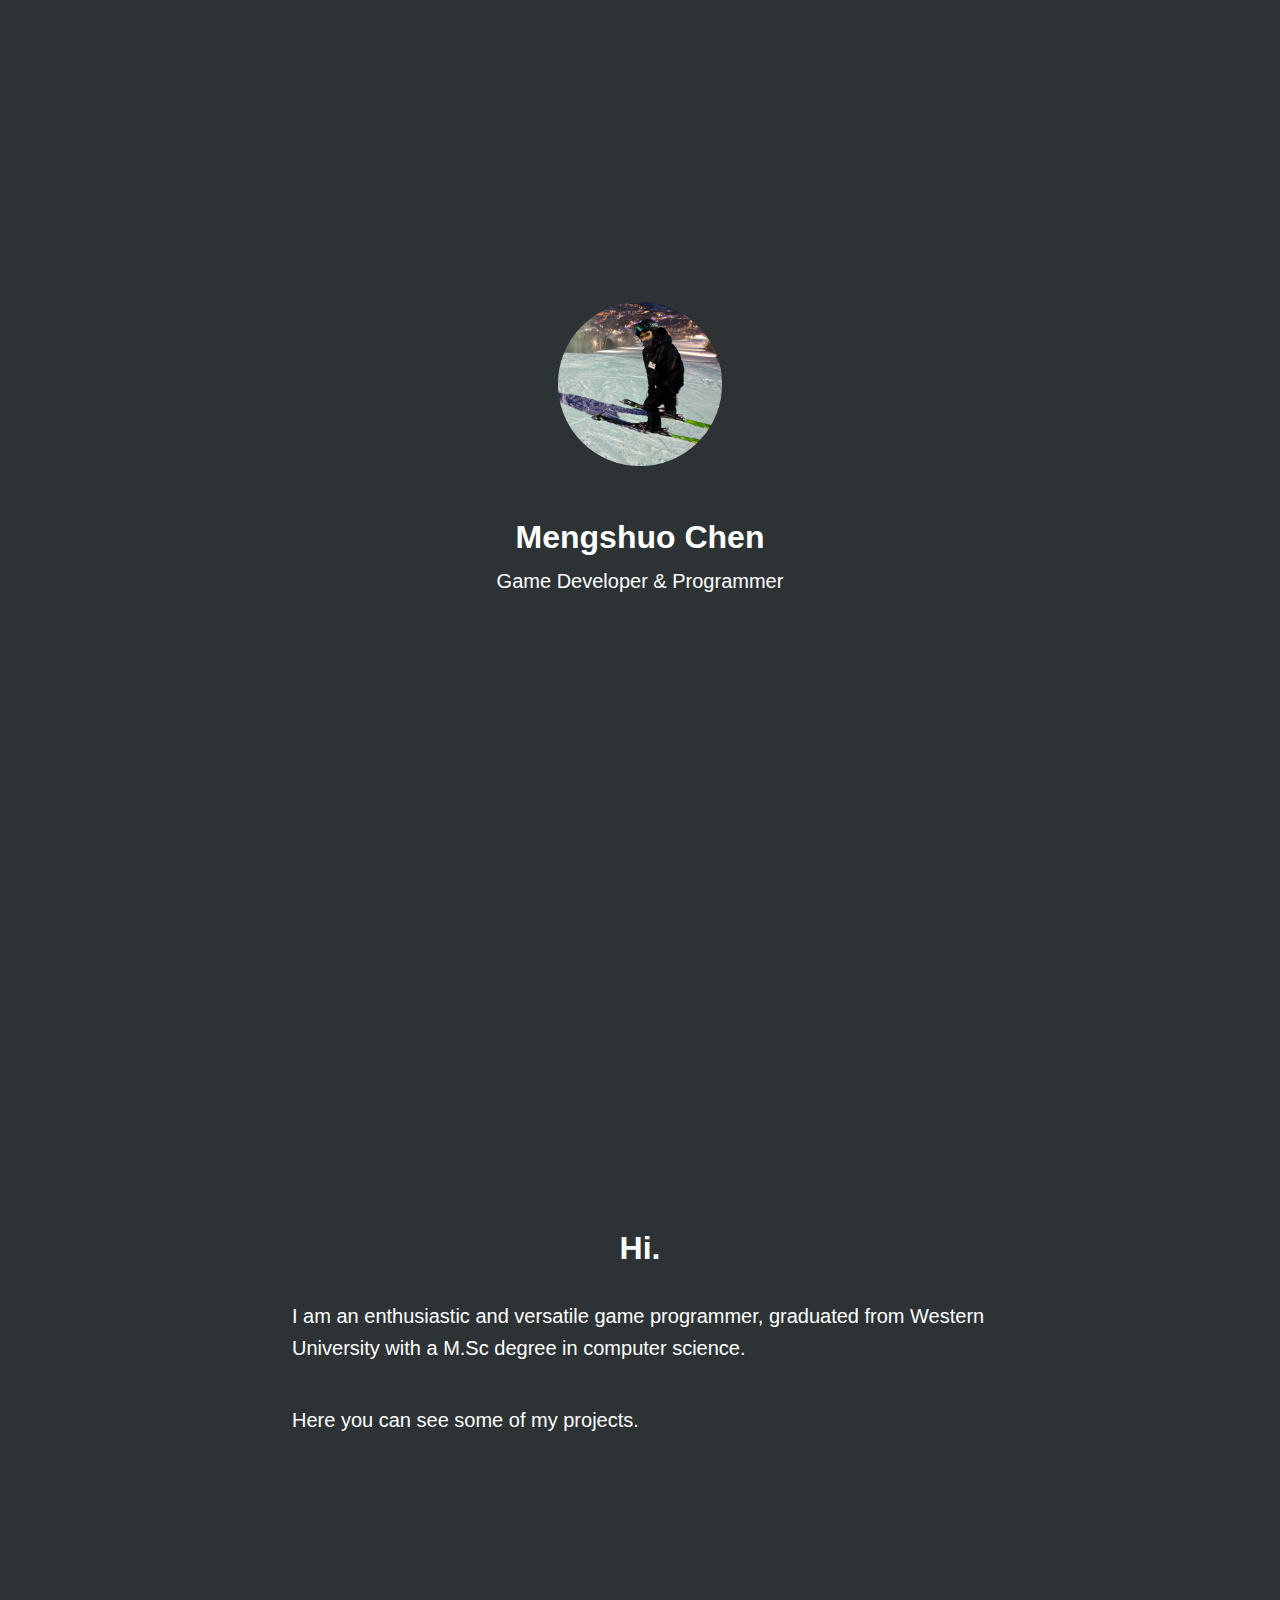
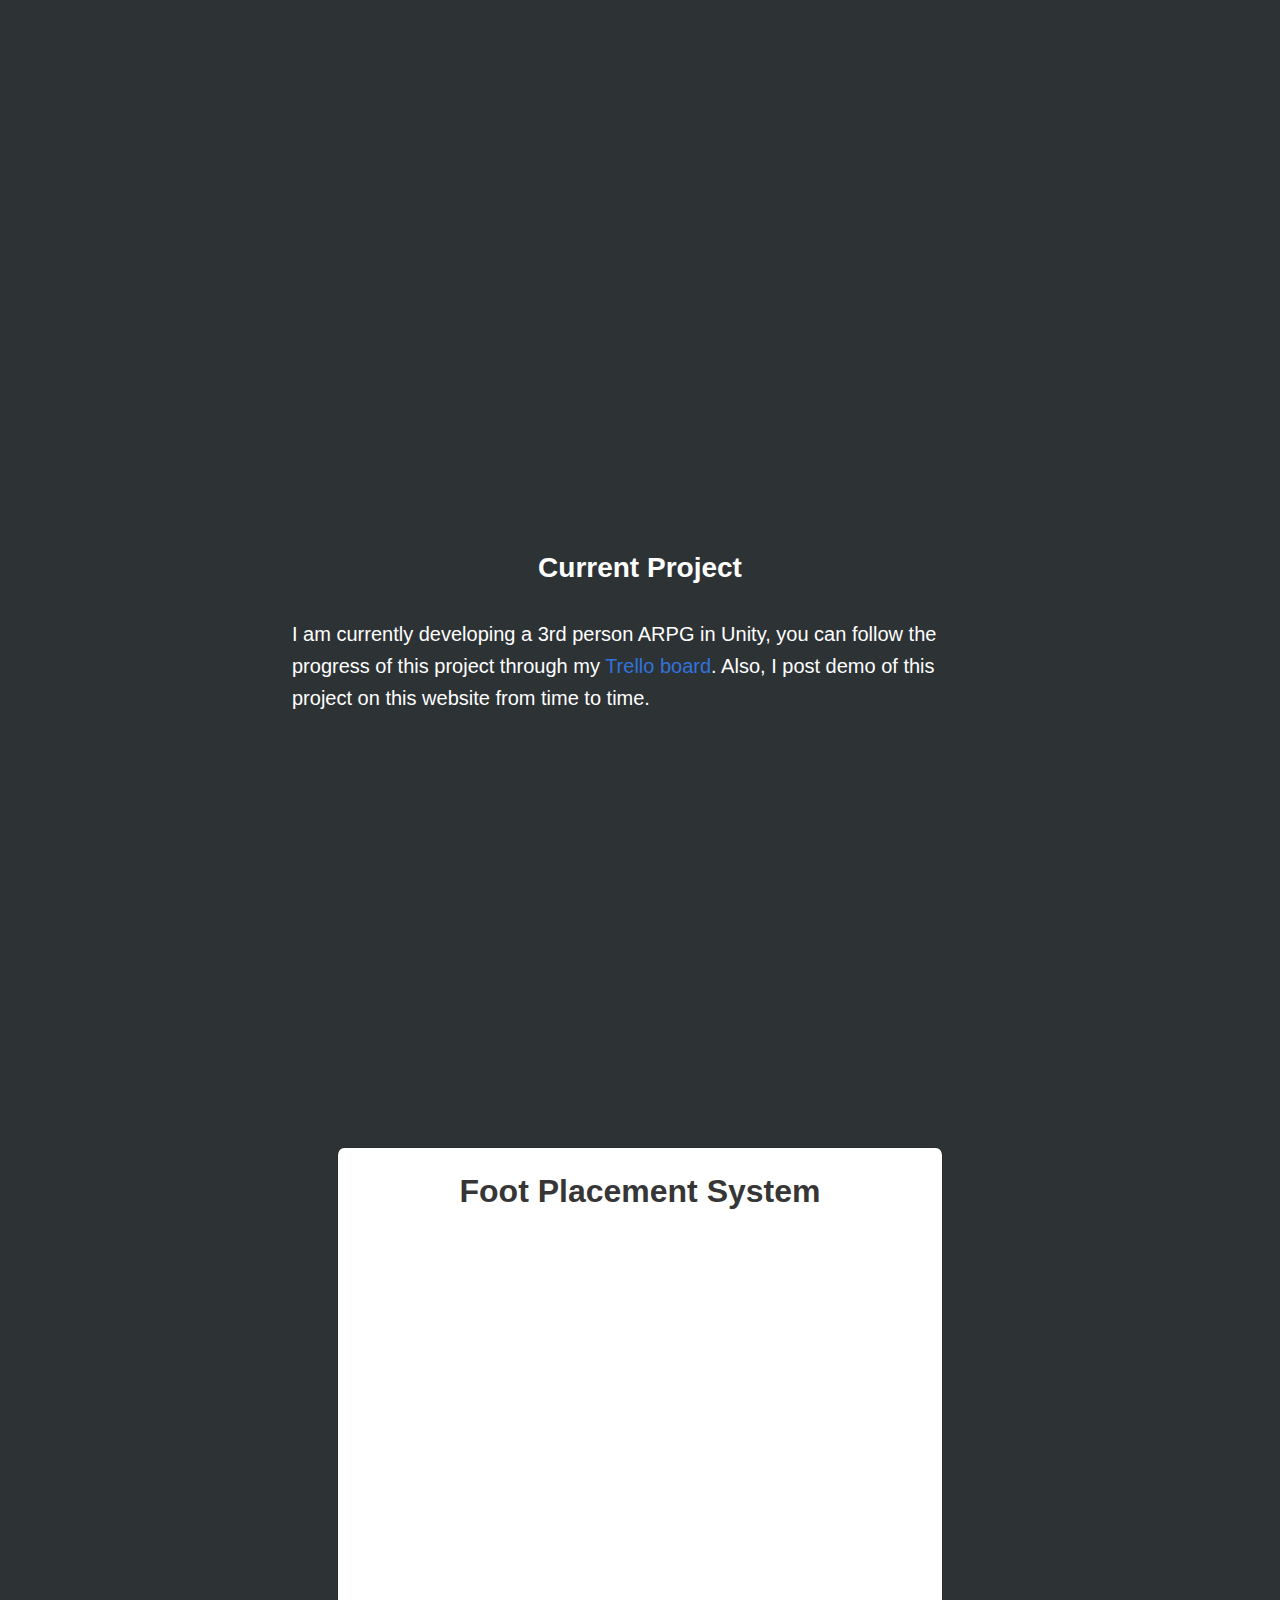
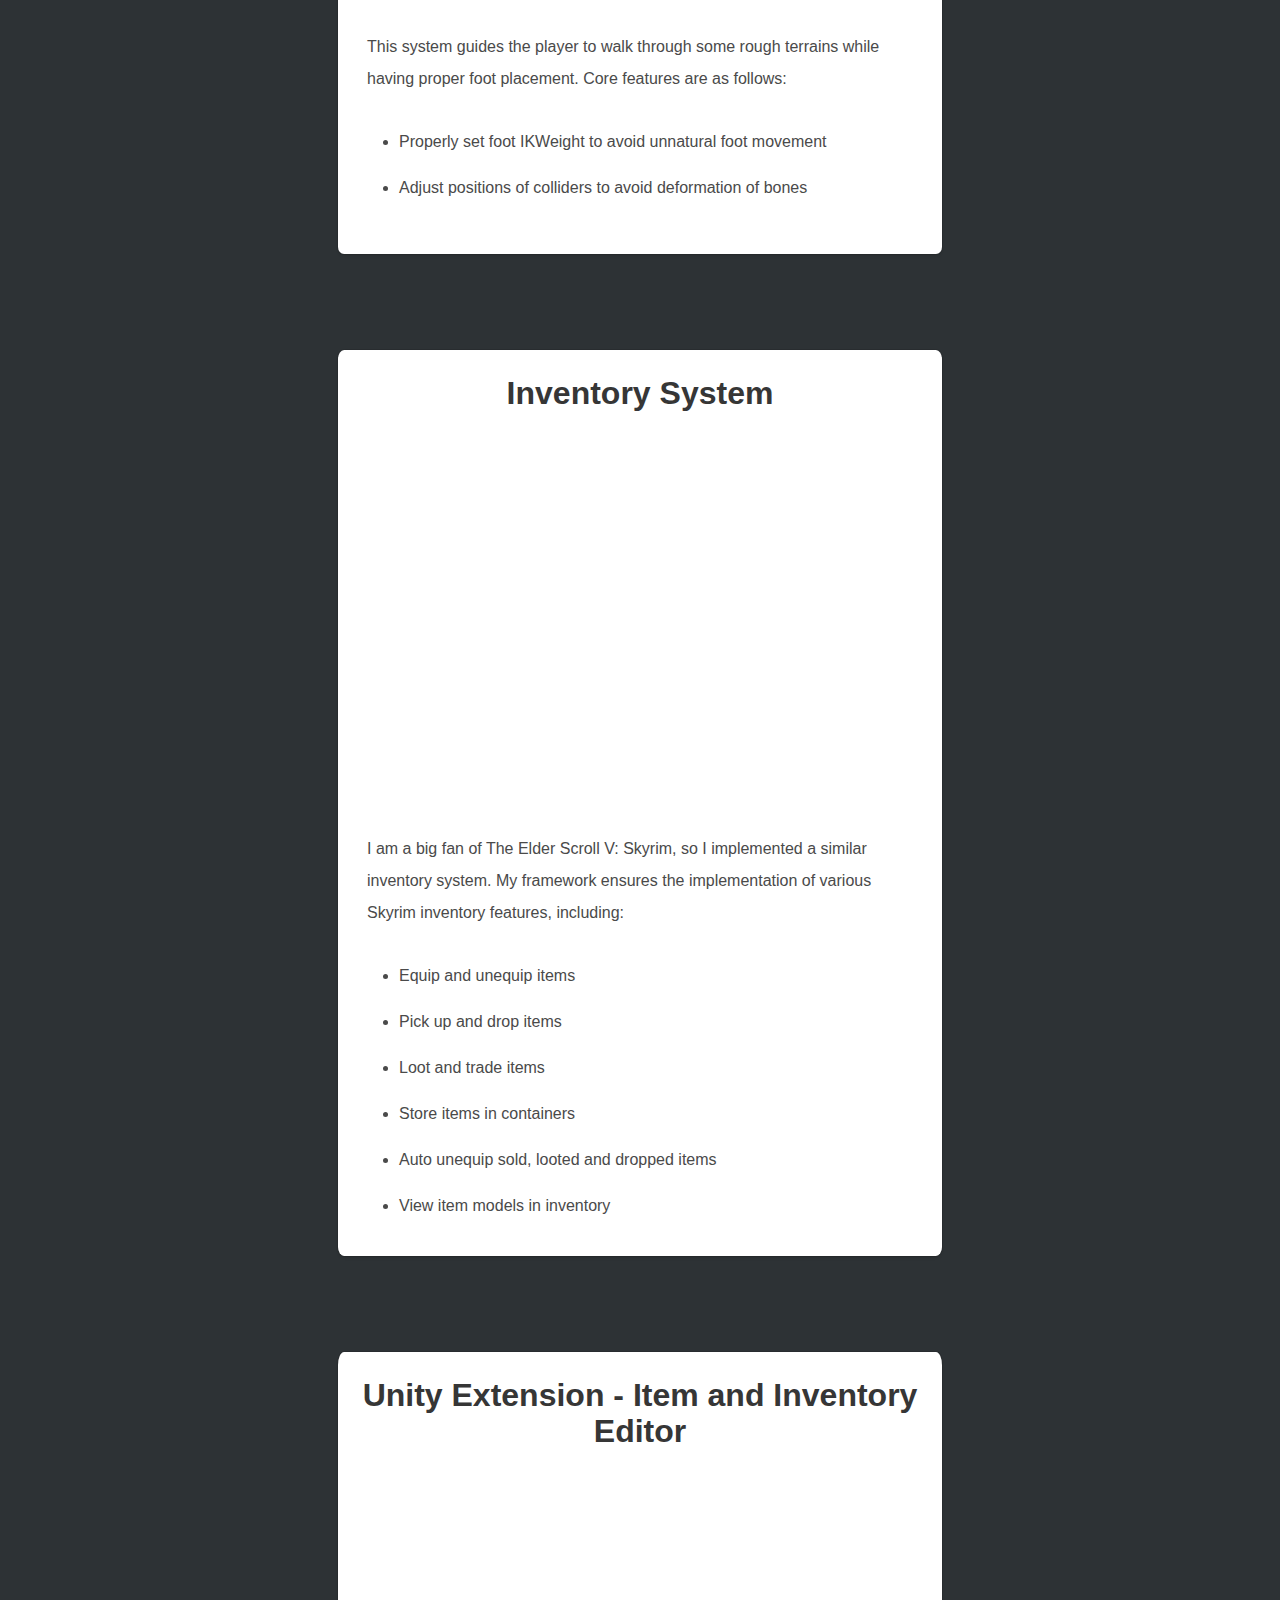
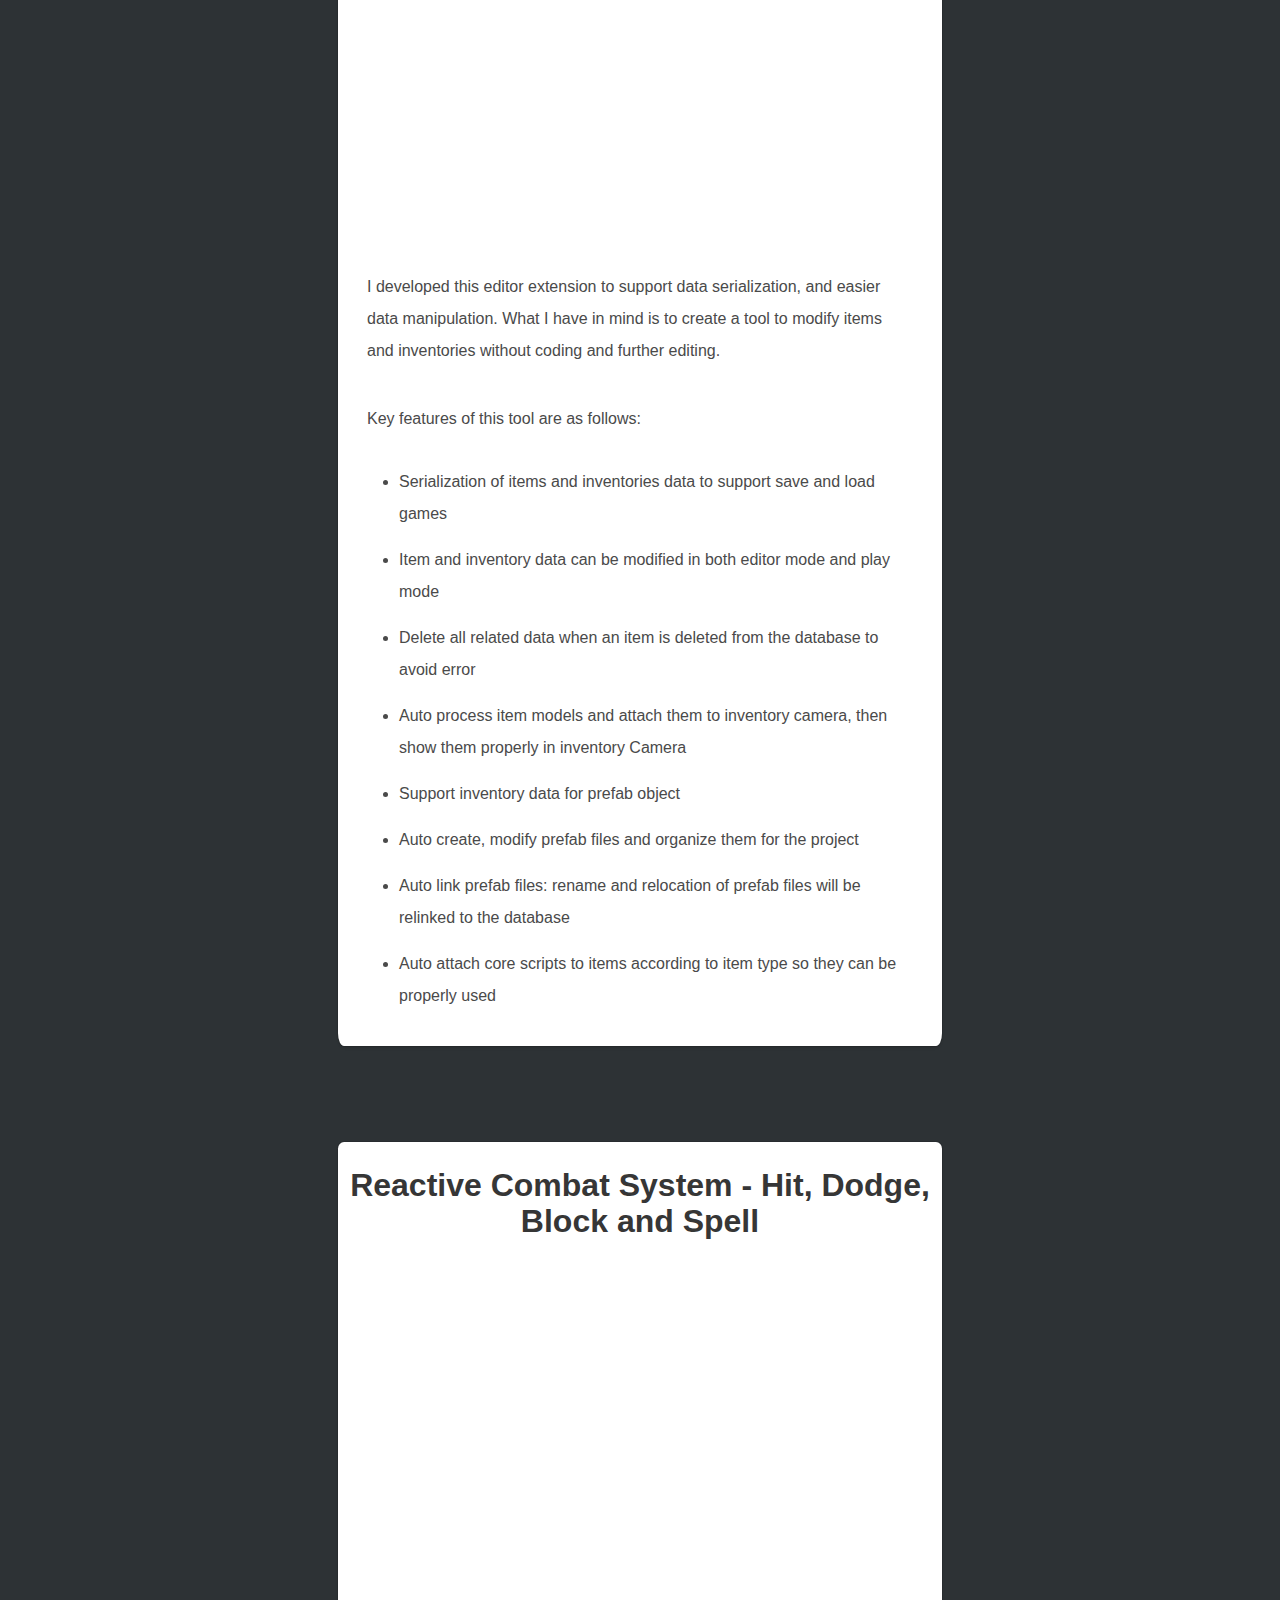
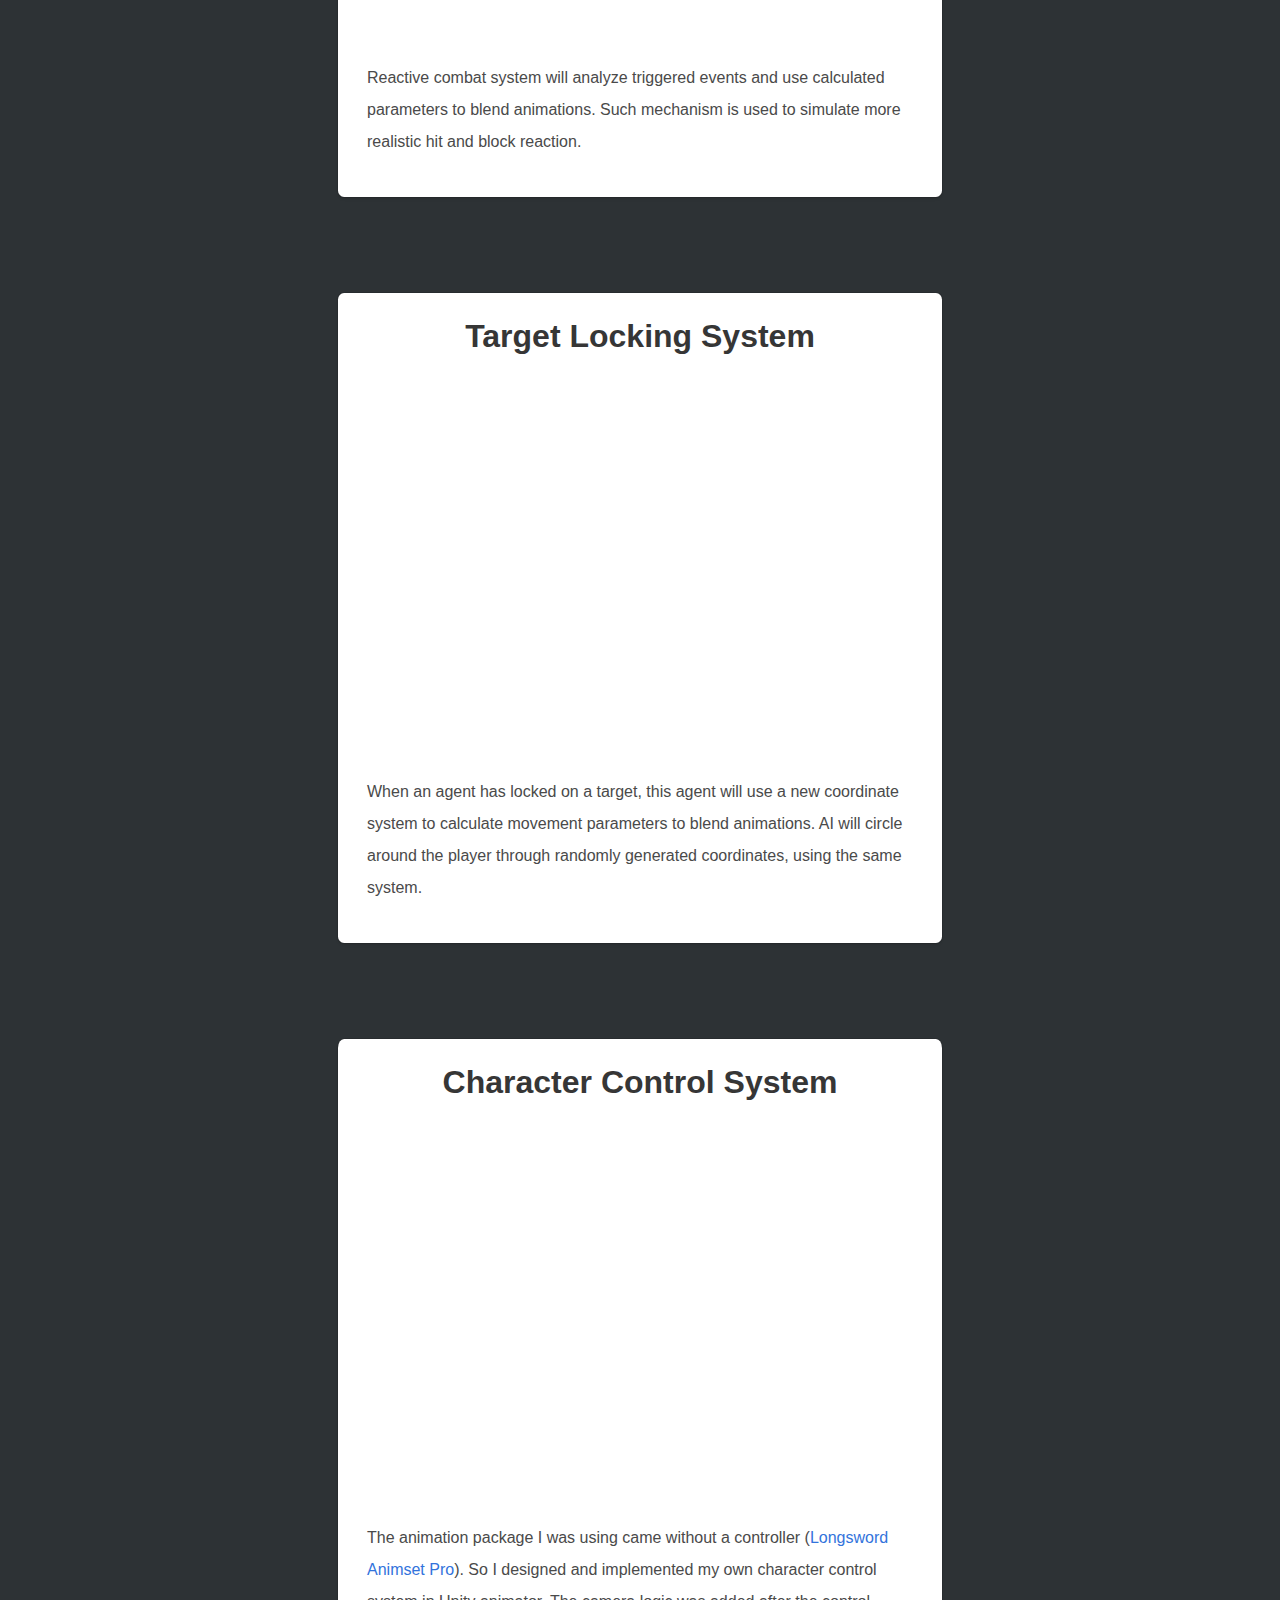
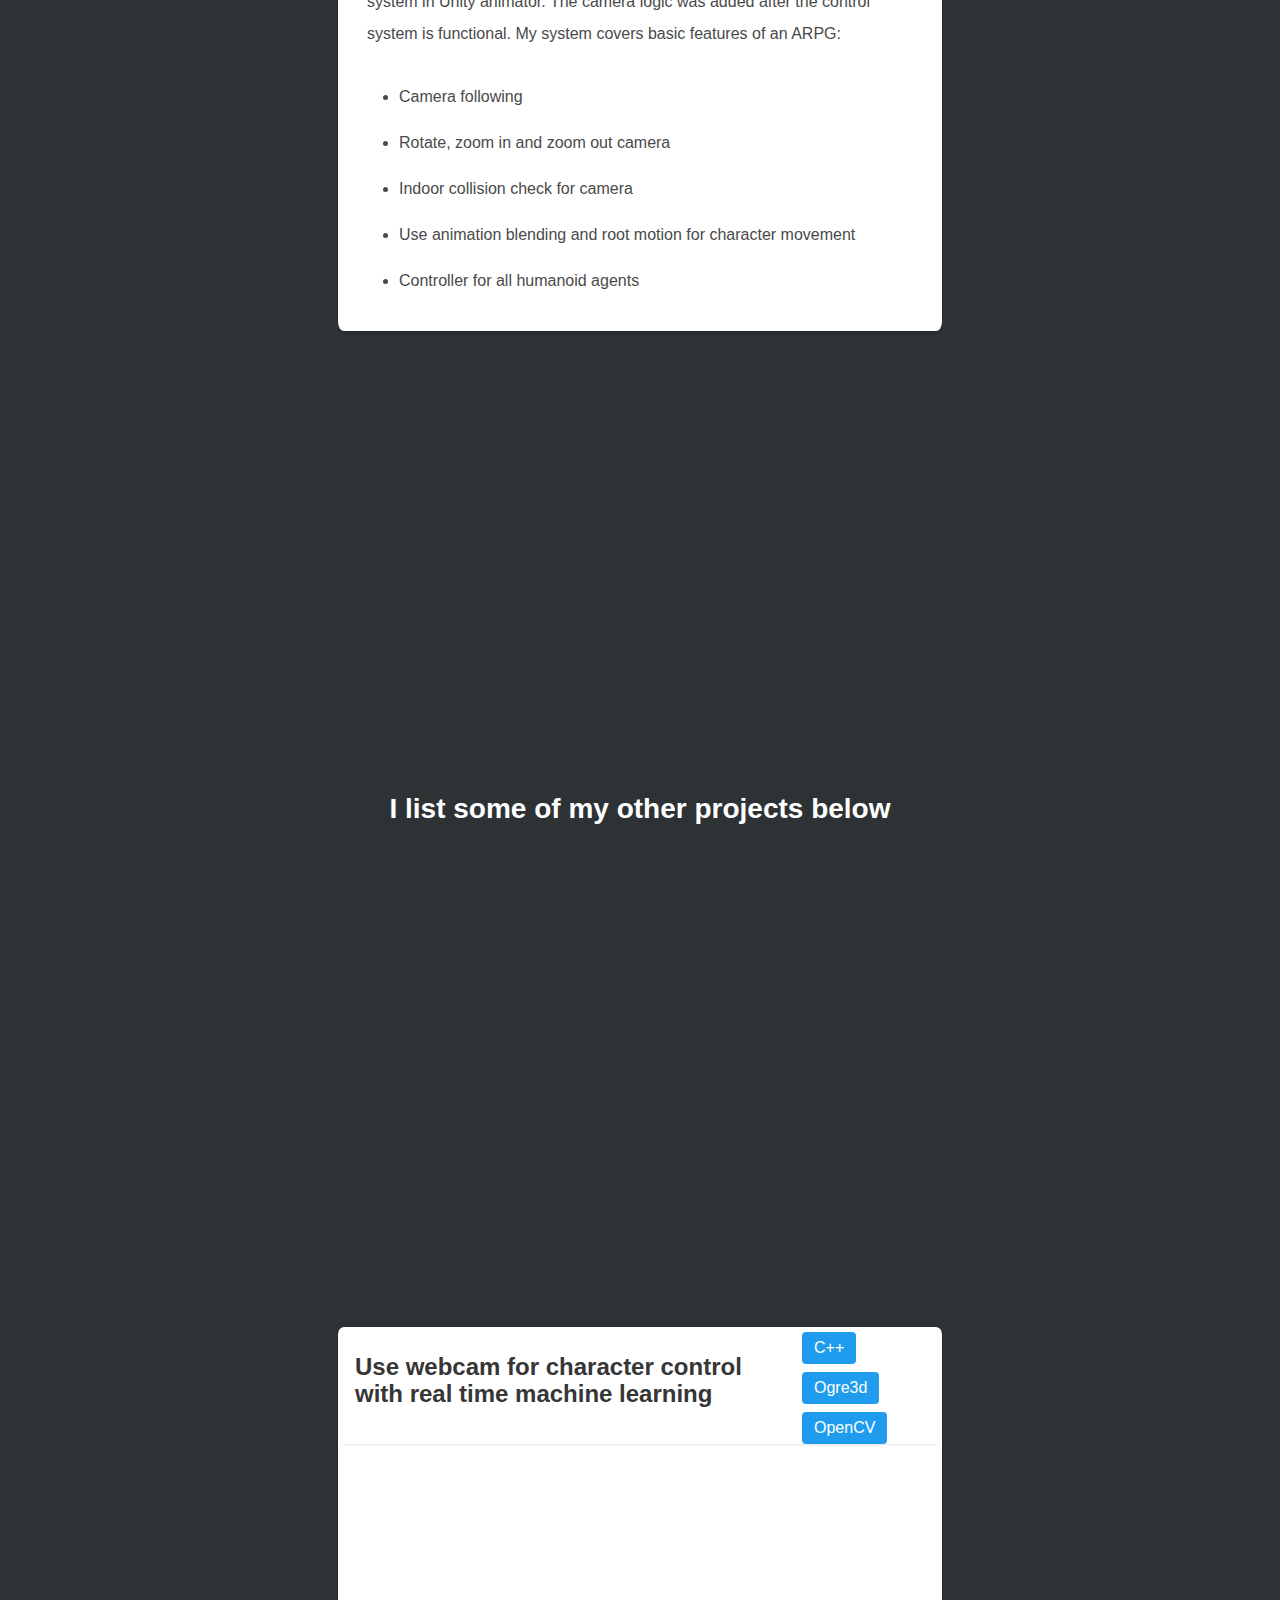
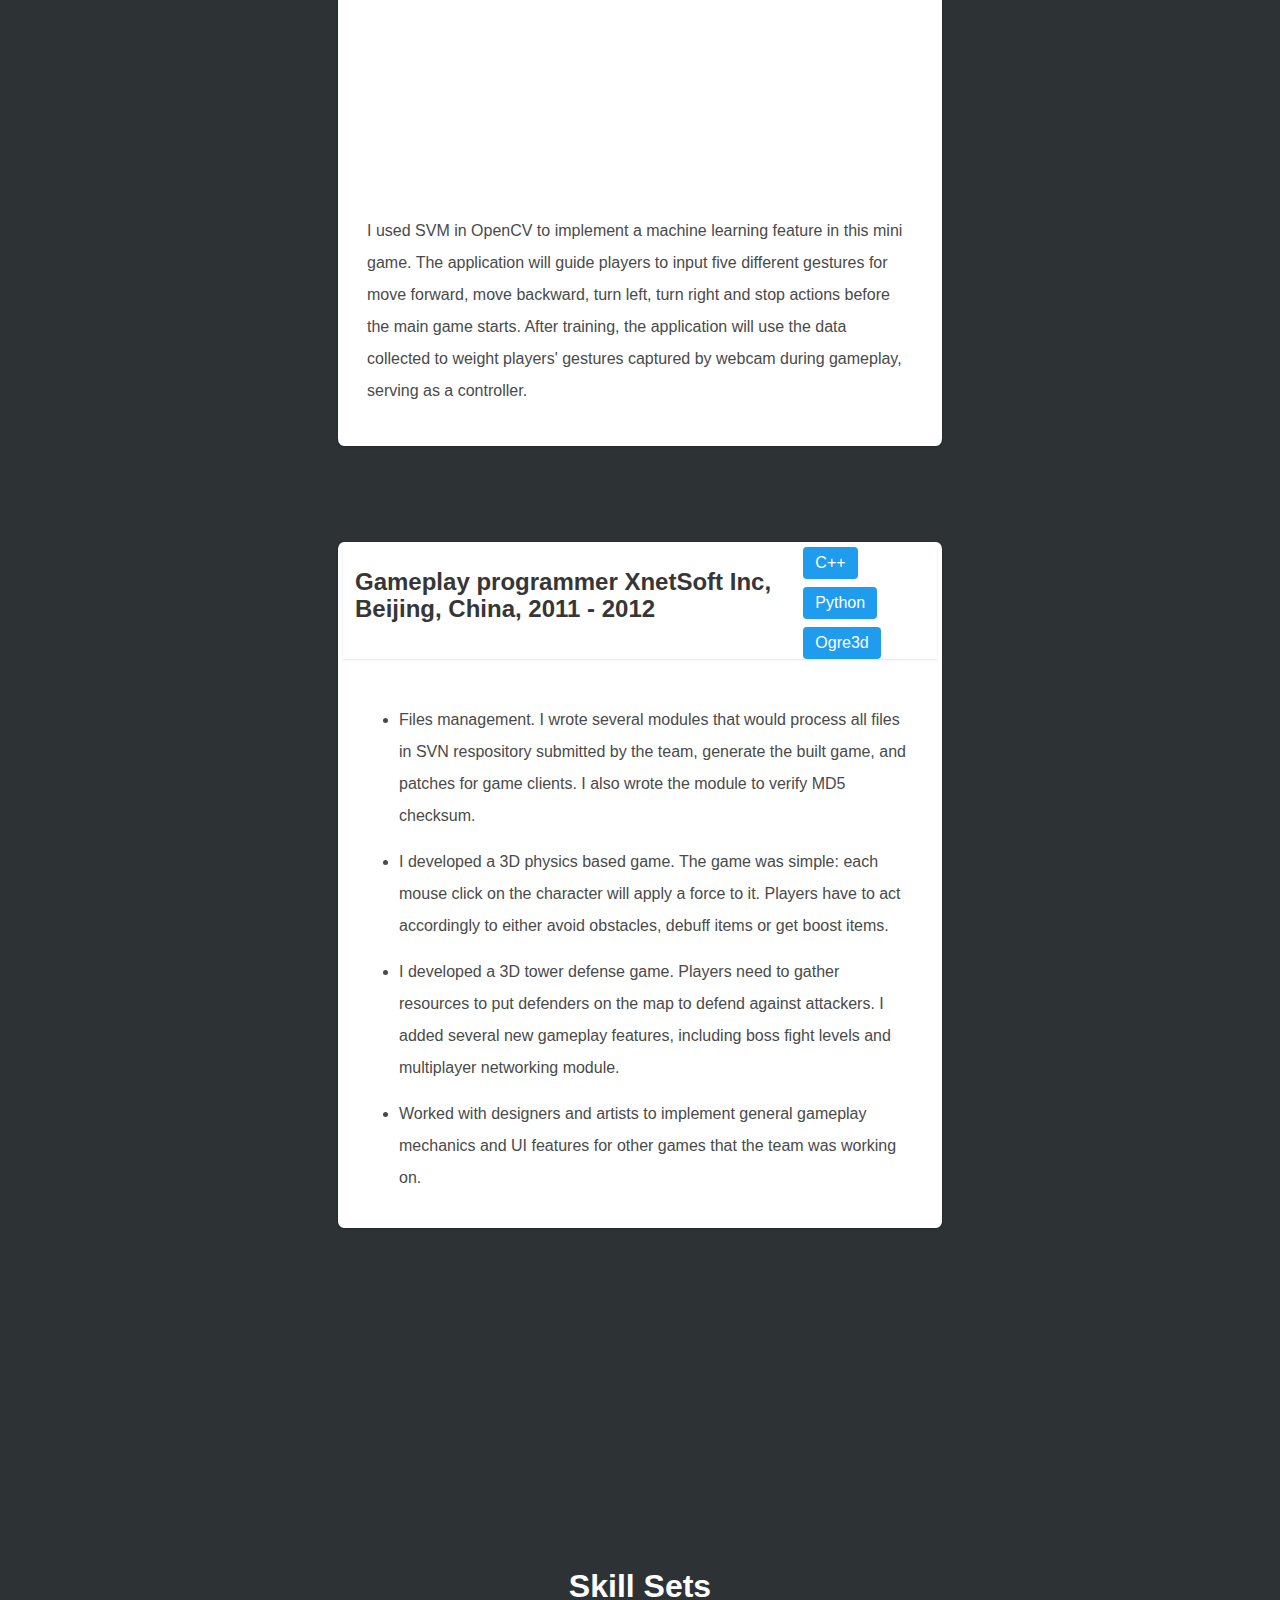
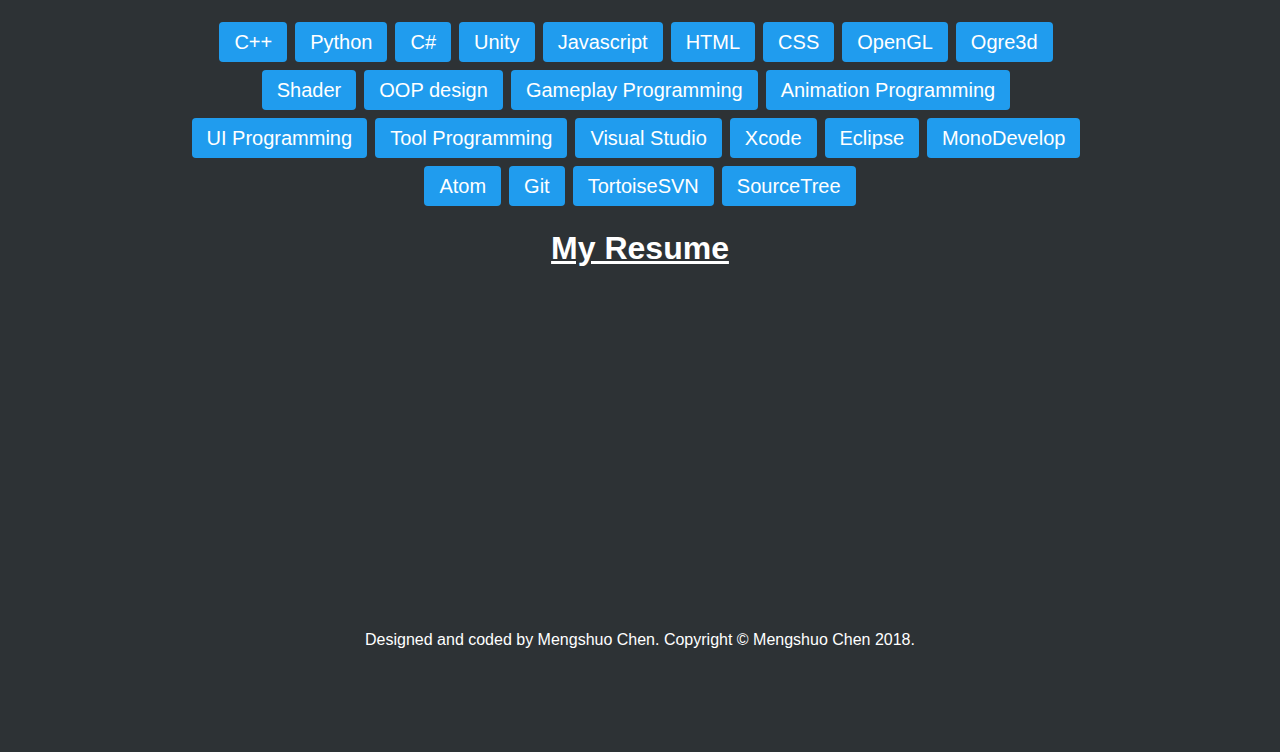
==== commit 32dd40be: "Chinese version" ====
--- a/index.html
+++ b/index.html
@@ -111,7 +111,7 @@
 						</h2>
 						<div class="card-image">
 							<div class="video-container">
-									<iframe width="100%" height="auto" src="https://www.youtube.com/embed/FvXG02T0Zk8?VQ=HD720" allowfullscreen></iframe>
+								  <iframe src="//player.bilibili.com/player.html?aid=25548875&cid=43513125&page=4" scrolling="no" border="0" frameborder="no" framespacing="0" allowfullscreen="true"> </iframe>
 							</div>
 						</div>
 						<div class="card-content">
@@ -146,7 +146,7 @@
 						</h2>
 						<div class="card-image">
 							<div class="video-container">
-									<iframe width="100%" height="auto" src="https://www.youtube.com/embed/fRnfSTjf6jw?VQ=HD720" allowfullscreen></iframe>
+									<iframe src="//player.bilibili.com/player.html?aid=25548875&cid=43514175&page=1" scrolling="no" border="0" frameborder="no" framespacing="0" allowfullscreen="true"> </iframe>
 							</div>
 						</div>
 						<div class="card-content">
@@ -199,7 +199,7 @@
 						</h2>
 						<div class="card-image">
 							<div class="video-container">
-									<iframe width="100%" height="auto" src="https://www.youtube.com/embed/5a3v43T3-2U?VQ=HD720" allowfullscreen></iframe>
+									<iframe src="//player.bilibili.com/player.html?aid=25548875&cid=43513124&page=2" scrolling="no" border="0" frameborder="no" framespacing="0" allowfullscreen="true"> </iframe>
 							</div>
 						</div>
 						<div class="card-content">
@@ -264,7 +264,7 @@
 						</h2>
 						<div class="card-image">
 							<div class="video-container">
-									<iframe width="100%" height="auto" src="https://www.youtube.com/embed/WE4npTFeSvc?VQ=HD720" allowfullscreen></iframe>
+									<iframe src="//player.bilibili.com/player.html?aid=25548875&cid=43513901&page=6" scrolling="no" border="0" frameborder="no" framespacing="0" allowfullscreen="true"> </iframe>
 							</div>
 						</div>
 						<div class="card-content">
@@ -291,7 +291,7 @@
 						</h2>
 						<div class="card-image">
 							<div class="video-container">
-									<iframe width="100%" height="auto" src="https://www.youtube.com/embed/glUzl72t-6w?VQ=HD720" allowfullscreen></iframe>
+									<iframe src="//player.bilibili.com/player.html?aid=25548875&cid=43514608&page=5" scrolling="no" border="0" frameborder="no" framespacing="0" allowfullscreen="true"> </iframe>
 							</div>
 						</div>
 						<div class="card-content">
@@ -318,7 +318,7 @@
 						</h2>
 						<div class="card-image">
 							<div class="video-container">
-									<iframe width="100%" height="auto" src="https://www.youtube.com/embed/IJFzz2QgDyM?VQ=HD720" allowfullscreen></iframe>
+									<iframe src="//player.bilibili.com/player.html?aid=25548875&cid=43516092&page=3" scrolling="no" border="0" frameborder="no" framespacing="0" allowfullscreen="true"> </iframe>
 							</div>
 						</div>
 						<div class="card-content">
@@ -398,122 +398,14 @@
 						</header>
 						<div class="card-content">
 							<div class="video-container">
-									<iframe width="100%" height="auto" src="https://www.youtube.com/embed/yrmir29codM?VQ=HD720" allowfullscreen></iframe>
+									<iframe width="100%" height="auto" src="//player.bilibili.com/player.html?aid=53681483&cid=93901765&page=1" scrolling="no" border="0" frameborder="no" framespacing="0" allowfullscreen="true"> </iframe>
+									<!-- <iframe width="100%" height="auto" src="//player.bilibili.com/player.html?aid=53681483&cid=93901765&page=1" allowfullscreen></iframe> -->
 							</div>
 							<div class="content">
 								<p class="paragraph">
 									I used SVM in OpenCV to implement a machine learning feature in this mini game.
 									The application will guide players to input five different gestures for move forward, move backward, turn left, turn right and stop actions before the main game starts.
 									After training, the application will use the data collected to weight players' gestures captured by webcam during gameplay, serving as a controller.
-								</p>
-							</div>
-						</div>
-					</div>
-				</div>
-				<div class="column is-3"></div>
-			</div>
-		</section>
-
-		<section id="ink_man" class="section main-block is-fullheight">
-			<div class="columns">
-				<div class="column is-3"></div>
-				<div class="column is-6">
-					<div class="card my-card-style">
-						<header class="card-header">
-							<div class="card-header-title">
-								<div class="content">
-									<h3>
-									InkMan
-									</h3>
-								</div>
-							</div>
-							<div class="tags">
-								<span class="tag is-info is-medium">Unity</span>
-								<span class="tag is-info is-medium">C#</span>
-								<span class="tag is-info is-medium">Spine</span>
-							</div>
-						</header>
-						<div class="card-content">
-							<div class="video-container">
-									<iframe width="100%" height="auto" src="https://www.youtube.com/embed/t5gxPE9I9QU?VQ=HD720" allowfullscreen></iframe>
-							</div>
-							<div class="content">
-								<p class="paragraph">
-									A 2D infinite running game designed and coded by me.
-									Players touch the screen to draw stuff in the game, which will be applied with physics.
-									Everything is generated in real time to create a seamless running experience.
-								</p>
-							</div>
-						</div>
-					</div>
-				</div>
-				<div class="column is-3"></div>
-			</div>
-		</section>
-
-		<section id="nano_shock" class="section main-block is-fullheight">
-			<div class="columns">
-				<div class="column is-3"></div>
-				<div class="column is-6">
-					<div class="card my-card-style">
-						<header class="card-header">
-							<div class="card-header-title">
-								<div class="content">
-									<h3>
-									NanoShock
-									</h3>
-								</div>
-							</div>
-							<div class="tags">
-								<span class="tag is-info is-medium">Unity</span>
-								<span class="tag is-info is-medium">C#</span>
-							</div>
-						</header>
-						<div class="card-content">
-							<div class="video-container">
-									<iframe width="100%" height="auto" src="https://www.youtube.com/embed/4dKhRL5Fr7M?VQ=HD720" allowfullscreen></iframe>
-							</div>
-							<div class="content">
-								<p class="paragraph">
-									A classic arcade dodge and survival game coded by me. Player can upgrade themselves by collecting power-ups.
-									The further the player goes into the game, the more challenging the game will be.
-								</p>
-							</div>
-						</div>
-					</div>
-				</div>
-				<div class="column is-3"></div>
-			</div>
-		</section>
-
-		<section id="melty_ice" class="section main-block is-fullheight">
-			<div class="columns">
-				<div class="column is-3"></div>
-				<div class="column is-6">
-					<div class="card my-card-style">
-						<header class="card-header">
-							<div class="card-header-title">
-								<div class="content">
-									<h3>
-									Melty Ice
-									</h3>
-								</div>
-							</div>
-							<div class="tags">
-								<span class="tag is-info is-medium">Unity</span>
-								<span class="tag is-info is-medium">C#</span>
-							</div>
-						</header>
-						<div class="card-content">
-							<div class="video-container">
-									<iframe width="100%" height="auto" src="https://www.youtube.com/embed/jImlhoeJ9RI?VQ=HD720" allowfullscreen></iframe>
-							</div>
-							<div class="content">
-								<p class="paragraph">
-								This is my first game when I am transitioning from C++ to Unity C#. At the time, the designer of the game did not know how to use Unity.
-								As the sole programmer of the team, I had him make maps using 3rd party tools.
-								I took the XML files of maps he provided, parsed them and dynamically reconstructed the map using meshes in Unity.
-								I wrote A star pathfinding algorithms for the AI based on the mesh matrix.
 								</p>
 							</div>
 						</div>
@@ -610,6 +502,7 @@
 												<span class="tag is-info is-large">Atom</span>
 												<span class="tag is-info is-large">Git</span>
 												<span class="tag is-info is-large">TortoiseSVN</span>
+												<span class="tag is-info is-large">SourceTree</span>
 											</div>
 									</div>
 									<div class="column is-1"></div>
